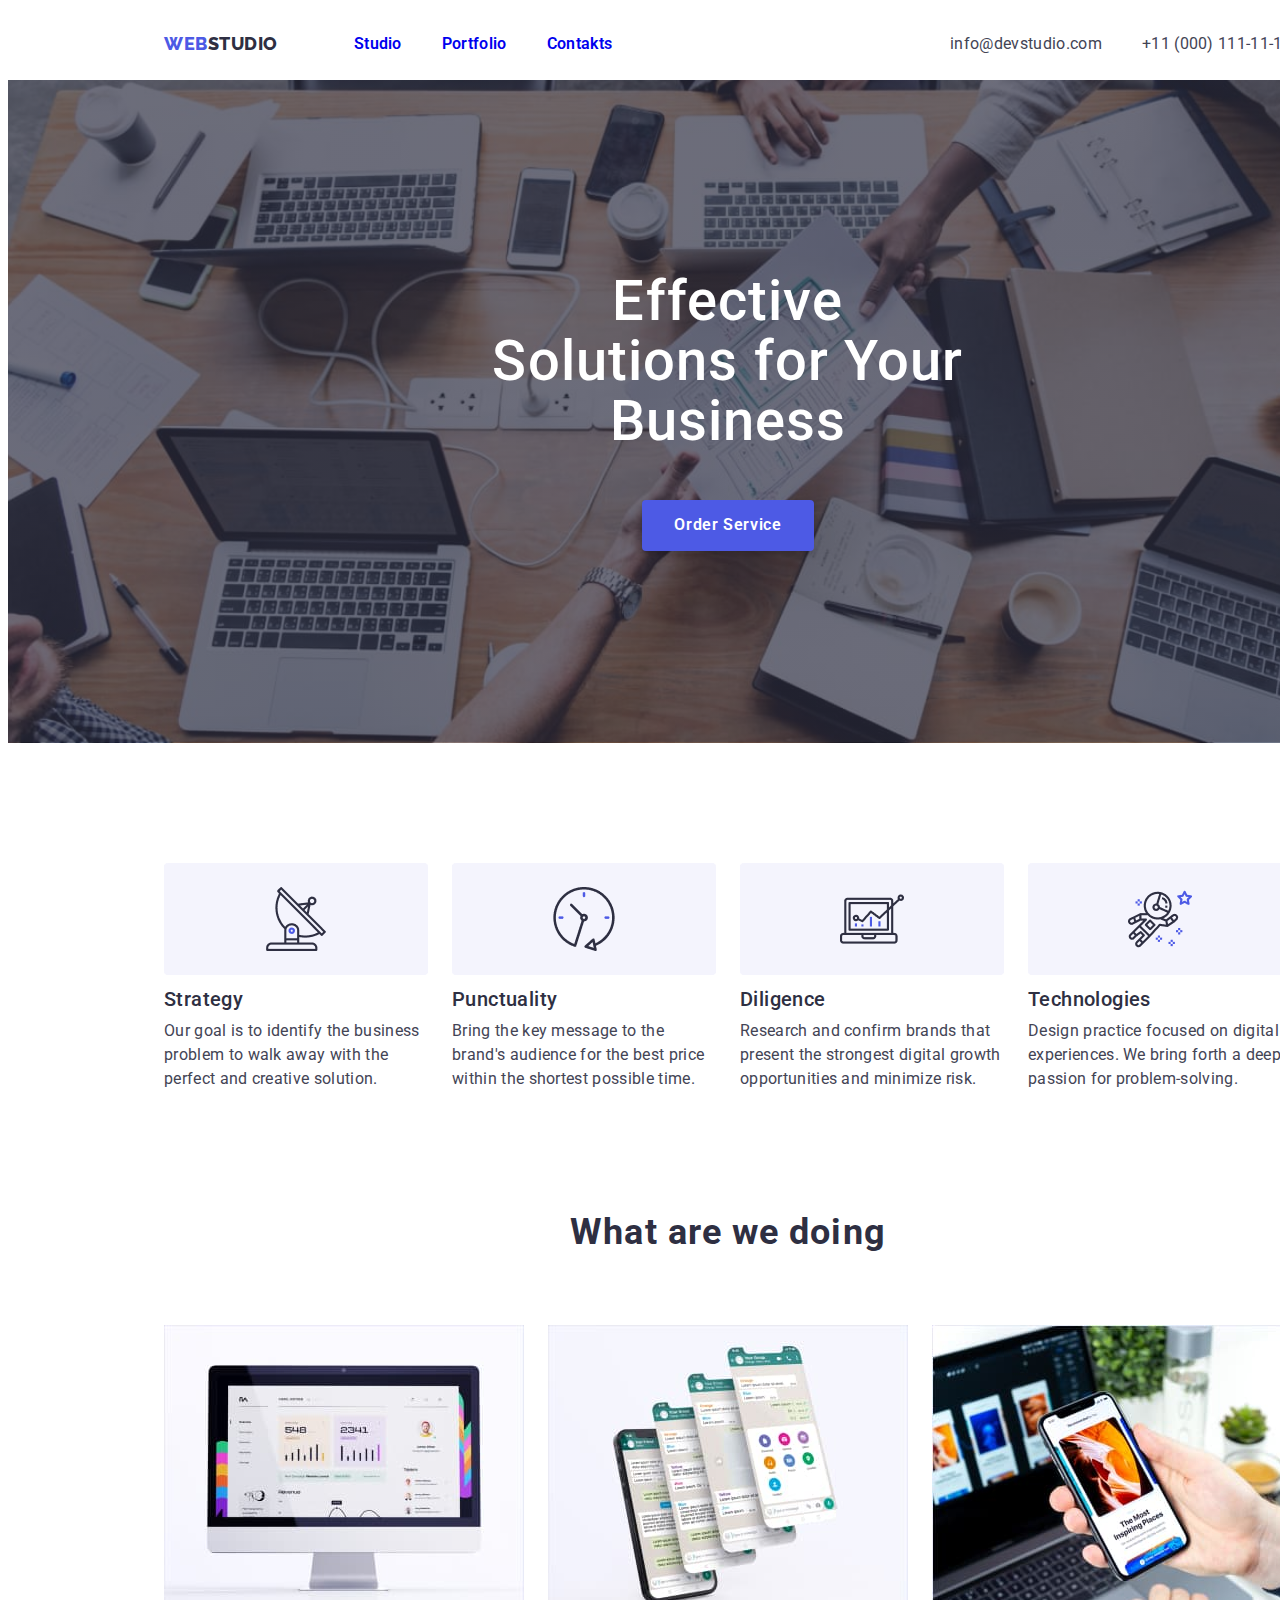
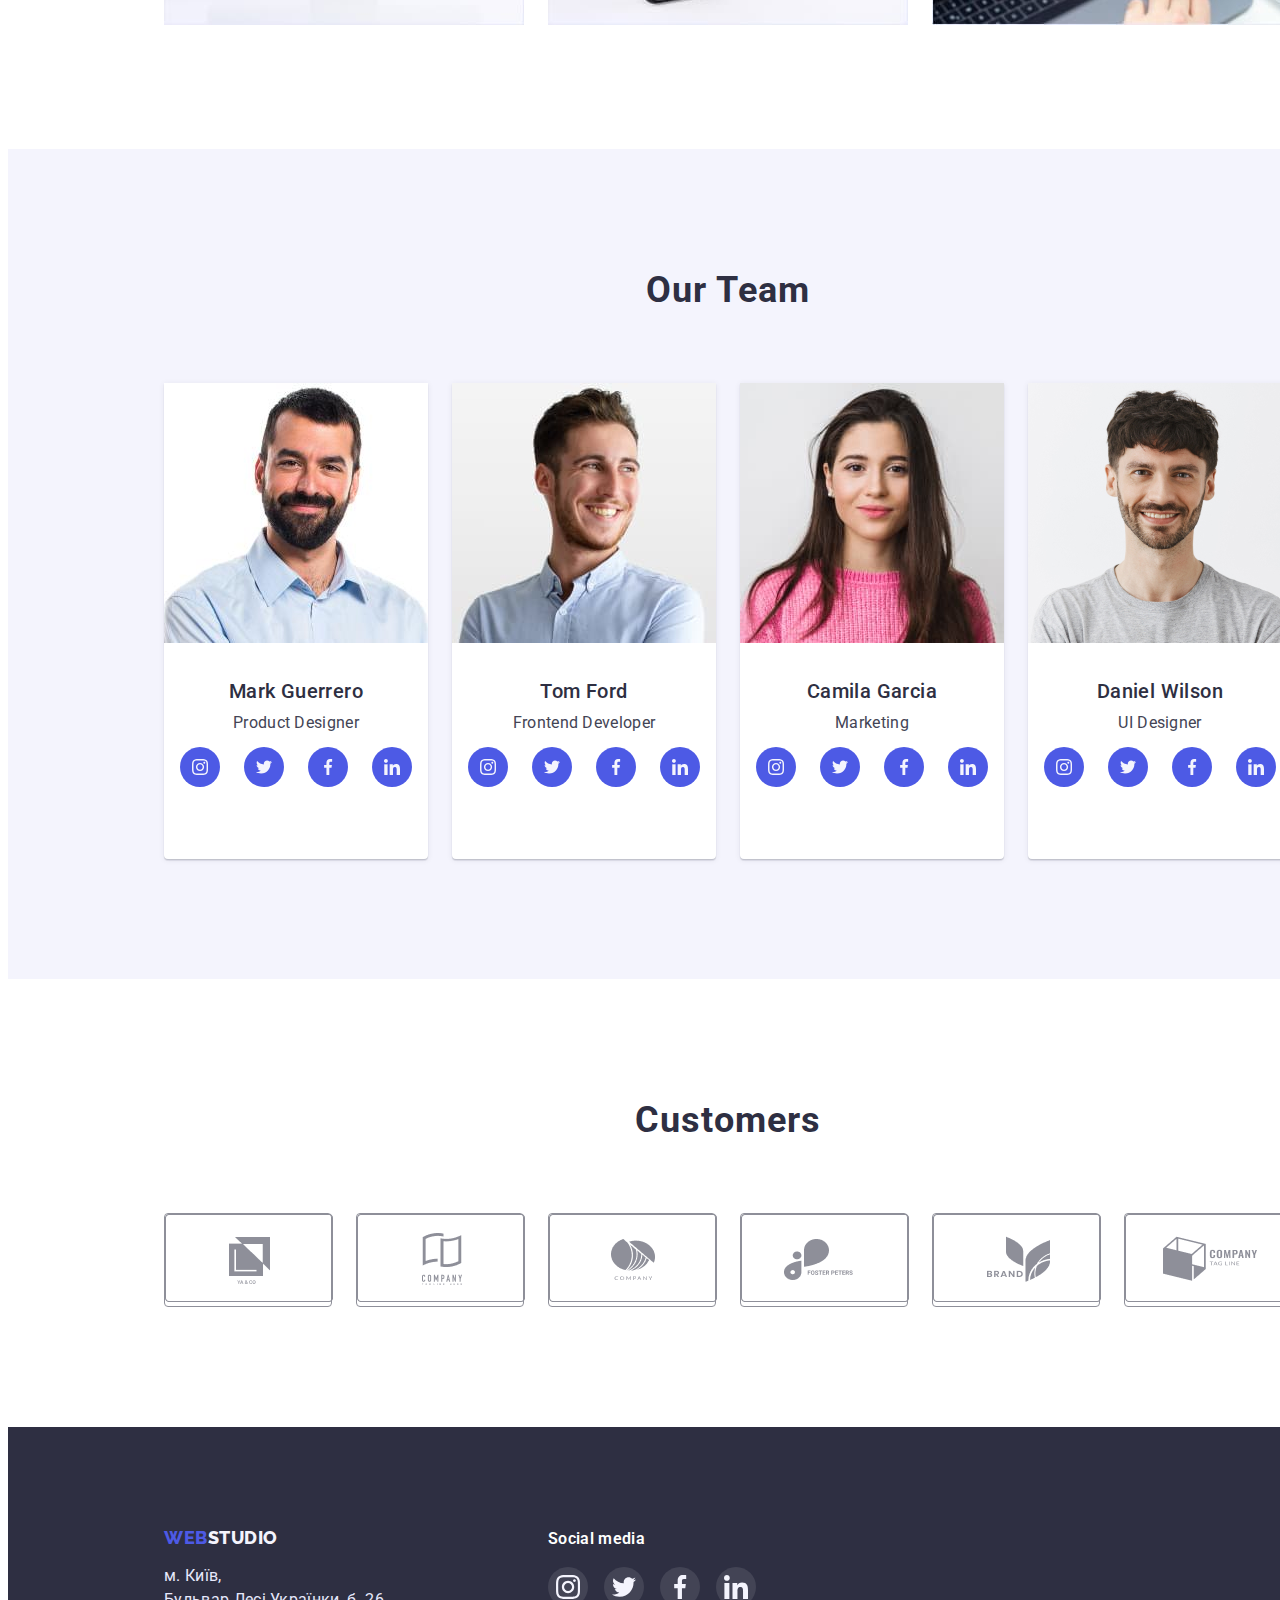
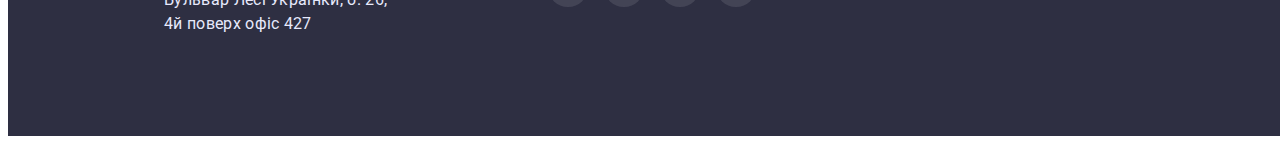
==== index.html @ 756b77e3 "1" ====
<!DOCTYPE html>
<html lang="en">
<head>
    <meta charset="UTF-8">
    <meta http-equiv="X-UA-Compatible" content="IE=edge">
    <meta name="viewport" content="width=device-width, initial-scale=1.0">
    <title>Document</title>
    <link rel="preconnect" href="https://fonts.googleapis.com">
    <link rel="preconnect" href="https://fonts.gstatic.com" crossorigin>
    <link href="https://fonts.googleapis.com/css2?family=Raleway:wght@800&family=Roboto:wght@400;500;700&display=swap" rel="stylesheet">
    <link rel="stylesheet" href="https://cdnjs.cloudflare.com/ajax/libs/modern-normalize/1.1.0/modern-normalize.min.css" integrity="sha512-wpPYUAdjBVSE4KJnH1VR1HeZfpl1ub8YT/NKx4PuQ5NmX2tKuGu6U/JRp5y+Y8XG2tV+wKQpNHVUX03MfMFn9Q==" crossorigin="anonymous" referrerpolicy="no-referrer" />
    <link rel="stylesheet" href="./css/style.css">
    
</head>
<body class="body">
    <!-- шапка -->
    <header class="header">
        <!-- навігація сайту -->
        <div class="container header-flex">
            <nav class="header-nav header-nav-flex">
                <a class="logo" href="./index.html"><span class="accent">WEB</span>STUDIO</a>
                <ul class="nav menunav">
                    <li class=""><a href="./index.html">Studio</a></li>
                    <li class=""><a href="./portfolio.html">Portfolio</a></li>
                    <li class=""><a href="./contakts.html">Contakts</a></li>
                </ul>
            </nav>            
            <!-- контактні дані -->
            <address class="contacts">
                <a href="mailto:info@devstudio.com">info@devstudio.com</a>
                <a href="tel:+11(000)111-11-11">+11 (000) 111-11-11</a>
            </address>
        </div>
    </header>
    <!-- герой -->
    <section class="hero">
        <div class="container">
            <h1 class="hero-title">Effective Solutions for Your Business</h1>
            <a href="" class="hero-button">Order Service</a>
        </div>
    </section>
    <div class="section">
        <section class="advantage container">
            <!--  -->
            <h2>advantage</h2>
            <ul class="main-flex">
                <li class="advantage-list">
                    <img class="advantage-icon" src="./images/Icon1.png" alt="Antenna">
                    <h3 class="advantage-title">Strategy</h3>
                    <p class="text">Our goal is to identify the business problem to walk away with the perfect and creative solution. </p>
                </li>
                <li class="advantage-list">
                    <img class="advantage-icon" src="./images/Icon2.png" alt="Clock">
                    <h3 class="advantage-title">Punctuality</h3>
                    <p class="text">Bring the key message to the brand's audience for the best price within the shortest possible time.</p>
                </li>
                <li class="advantage-list">
                    <img class="advantage-icon" src="./images/Icon3.png" alt="Diagram">
                    <h3 class="advantage-title">Diligence</h3>
                    <p class="text">Research and confirm brands that present the strongest digital growth opportunities and minimize risk.</p>
                </li>
                <li class="advantage-list">
                    <img class="advantage-icon" src="./images/Icon4.png" alt="Astronaut">
                    <h3 class="advantage-title">Technologies</h3>
                    <p class="text">Design practice focused on digital experiences. We bring forth a deep passion for problem-solving.</p>
                </li>
            </ul>
        </section>
    </div>
    <div class="section">
        <section class="doing container">
            <!-- що ми робимо -->
            <h2 class="title">What are we doing</h2>
            <ul class="main-flex">
                <li class="doing-list"><img src="./images/Rectangle-1.jpg" alt="computer applications"></li>
                <li class="doing-list"><img src="./images/Rectangle-2.jpg" alt="phone application"></li>
                <li class="doing-list"><img src="./images/Rectangle-3.jpg" alt="applications for the tablet"></li>
            </ul>
        </section>
    </div>
    <div class="section">
        <section class="team">
            <!-- наша команда -->
            <h2 class="title">Our Team</h2>
            <ul class="container main-flex">
                <li class="team-list">
                    <img class="team-images" src="./images/img1.jpg" alt="Mark Guerrero">
                    <div class="team-card">
                        <h3 class="team-name">Mark Guerrero</h3>
                        <p class="text">Product Designer</p>
                        <ul class="team-nav">
                            <li class="list"><a href=""><img src="./images/instagram-1.svg" alt="instagram"></a></li>
                            <li class="list"><a href=""><img src="./images/twitter-1.svg" alt="twitter"></a></li>
                            <li class="list"><a href=""><img src="./images/facebook-1.svg" alt="facebook"></a></li>
                            <li class="list"><a href=""><img src="./images/linkedin-1.svg" alt="linkedin"></a></li>
                        </ul>
                    </div>
                </li>
                <li class="team-list">
                    <img class="team-images" src="./images/img2.jpg" alt="Tom Ford">
                    <div class="team-card">
                        <h3 class="team-name">Tom Ford</h3>
                        <p class="text">Frontend Developer</p>
                        <ul class="team-nav">
                            <li class="list"><a href=""><img src="./images/instagram-1.svg" alt="instagram"></a></li>
                            <li class="list"><a href=""><img src="./images/twitter-1.svg" alt="twitter"></a></li>
                            <li class="list"><a href=""><img src="./images/facebook-1.svg" alt="facebook"></a></li>
                            <li class="list"><a href=""><img src="./images/linkedin-1.svg" alt="linkedin"></a></li>
                        </ul>
                    </div>
                </li>
                <li class="team-list">
                    <img class="team-images" src="./images/img3.jpg" alt="Camila Garcia">
                    <div class="team-card">
                        <h3 class="team-name">Camila Garcia</h3>
                        <p class="text">Marketing</p>
                        <ul class="team-nav">
                            <li class="list"><a href=""><img src="./images/instagram-1.svg" alt="instagram"></a></li>
                            <li class="list"><a href=""><img src="./images/twitter-1.svg" alt="twitter"></a></li>
                            <li class="list"><a href=""><img src="./images/facebook-1.svg" alt="facebook"></a></li>
                            <li class="list"><a href=""><img src="./images/linkedin-1.svg" alt="linkedin"></a></li>
                        </ul>
                    </div>
                </li>
                <li class="team-list">
                    <img class="team-images" src="./images/img4.jpg" alt="Daniel Wilson">
                    <div class="team-card">
                        <h3 class="team-name">Daniel Wilson</h3>
                        <p class="text">UI Designer</p>
                        <ul class="team-nav">
                            <li class="list"><a href=""><img src="./images/instagram-1.svg" alt="instagram"></a></li>
                            <li class="list"><a href=""><img src="./images/twitter-1.svg" alt="twitter"></a></li>
                            <li class="list"><a href=""><img src="./images/facebook-1.svg" alt="facebook"></a></li>
                            <li class="list"><a href=""><img src="./images/linkedin-1.svg" alt="linkedin"></a></li>
                        </ul>
                    </div>
                </li>
            </ul>
        </section>
    </div>
    <!-- клієнти -->
    <div class="section">
        <section class="clients container">
            <h2 class="title">Customers</h2>
            <ul class="clients-list main-flex">
                <li class="clients-icon"><img src="./images/Client1.png" alt="Client-1"></li>
                <li class="clients-icon"><img src="./images/Client2.png" alt="Client-2"></li>
                <li class="clients-icon"><img src="./images/Client3.png" alt="Client-3"></li>
                <li class="clients-icon"><img src="./images/Client4.png" alt="Client-4"></li>
                <li class="clients-icon"><img src="./images/Client5.png" alt="Client-5"></li>
                <li class="clients-icon"><img src="./images/Client6.png" alt="Client-6"></li>
            </ul>
        </section>
    </div>
    <!-- подвал -->
    <div class="section">
        <footer class="footer">
            <div class="container footer-flex">
                <div class="footer-text">
                    <a class="footer-logo" href="./index.html">
                        <span class="accent">WEB</span>STUDIO
                    </a>
                    <!-- поштова адреса -->
                    <address class="address" lang="uk-ua">м. Київ,<br> Бульвар Лесі Українки, б. 26,<br> 4й поверх офіс 427</address>
                </div>
                
                  <div>
                    <h3 class="social">Social media</h3>
                    <ul class="footer-nav">
                        <li><a href=""><img src="./images/instagram-2.svg" alt="instagram"></a></li>
                        <li><a href=""><img src="./images/twitter-2.svg" alt="twitter"></a></li>
                        <li><a href=""><img src="./images/facebook-2.svg" alt="facebook"></a></li>
                        <li><a href=""><img src="./images/linkedin-2.svg" alt="linkedin"></a></li>
                    </ul>
                  </div>
            </div>
        </footer>
    </div>
    
</body>
</html>
---- css/style.css ----
html {
    box-sizing: border-box;
}
*,
*::after,
*::before {
    box-sizing: inherit;
}
.container {
    width: 1158px;
    padding-left: 15px;
    padding-right: 15px;
    margin-left: auto;
    margin-right: auto;
}
.section {
    background-color: var(--background-header);
    padding-top: 120px;
}
:root {
    --background-header: #ffffff;
    --cloud: #F4F4FD;
    --background-body: #E5E5E5;
    --navy-blue: #2E2F42;
    --slate: #434455;
    --CORNFLOWER: #E7E9FC;
    --iris: #4D5AE5;
    --ocean: #404BBF;
/* h2,h3, NAV - NAVY BLUE */
/* ADRESS,P - SLATE */
/* WEB, button - IRIS */
/* button filters - ocean */
}
body {
    font-family: Roboto, sans-serif;
    background-color: var(--background-header);
    color: var(--slate);
    width: 1440px;
}
a {
    text-decoration: none;
}
.header {
    padding-top: 24px;
    padding-bottom: 24px;
    /* outline: 1px solid red; */
    background-color: var(--background-header);
}
.logo {
    /* outline: 1px solid red; */
    text-decoration: none;
    font-family: 'Raleway';
    font-style: normal;
    font-weight: 800;
    font-size: 18px;
    line-height: 1.33;
    align-items: center;
    letter-spacing: 0.03em;
    color: var(--navy-blue);
}
.accent {
    color: var(--iris);
}
.nav {
    padding: 0px;
    /* outline: 1px solid red; */
    list-style: none;
    color: var(--navy-blue);
    font-family: 'Roboto';
    font-style: normal;
    font-weight: 600;
    font-size: 16px;
    line-height: 1.5;
    letter-spacing: 0.02em;
}
.contacts {
    display: flex;
    gap: 40px;
}
.contacts >a {
    /* outline: 1px solid red; */
    color: var(--slate);    
    font-family: 'Roboto';
    font-style: normal;
    font-weight: 400;
    font-size: 16px;
    line-height: 1.5;
    letter-spacing: 0.02em;
}
.hero {
    /* display: inline-block; */
    max-width: 1440px;
    text-align: center;
    padding-top: 192px; 
    padding-bottom: 192px;
    background-color: var(--navy-blue);
    /* outline: 1px solid red; */
    background-image: linear-gradient(rgba(46, 47, 66, 0.7),rgba(46, 47, 66, 0.7)),
     url(../images/people-office1.jpg);
     background-position: center;
     background-size: cover;
     background-repeat: no-repeat;
}
.hero-content {    
    padding: 192px 474px;
}
.hero-title {
    width: 492px;
    /* outline: 1px solid red; */
    font-family: 'Roboto';
    font-style: normal;
    font-weight: 500;
    font-size: 56px;
    line-height: 1.07;
    letter-spacing: 0.02em;
    color: var(--background-header);
    margin: 0px auto;
}
.hero-button {
    /* outline: 1px solid red; */
    margin-top: 48px;
    margin-left: auto;
    margin-right: auto;
    display: inline-block;
    padding: 16px 32px;
    box-shadow: 0px 4px 4px rgba(0, 0, 0, 0.15);
    border-radius: 4px;
    background: var(--iris);
    font-family: 'Roboto';
    font-weight: 600;
    font-size: 16px;
    line-height: 1.18;
    letter-spacing: 0.04em;
    font-style: normal;
    color: var(--background-header);
}
.advantage {
    /* outline: 1px solid red; */
    margin-bottom: 0px;
}
.advantage h2 {
    display: none;
}
.advantage h2, ul {
    margin: 0px;
    padding: 0px;
}
.advantage-list {
    /* outline: 1px solid red; */
    list-style: none;
    width: 264px;
}
.advantage-list >ul {
    margin: 0px;
}
.advantage-icon {
    /* outline: 1px solid red; */
    width: 264px;
    background: var(--cloud);
    border-radius: 4px;
}
.team-name,
.advantage-title {
    /* outline: 1px solid red; */
    font-family: 'Roboto';
    font-style: normal;
    font-weight: 500;
    font-size: 20px;
    line-height: 1.2;
    letter-spacing: 0.02em;
    color: var(--navy-blue);    
}
.advantage-title {
    margin-top: 8px;
    margin-bottom: 0px;
}
.team-name {
    text-align: center;
    margin: 0px;
}
.text {
    /* outline: 1px solid red; */
    font-family: 'Roboto';
    font-style: normal;
    font-weight: 400;
    font-size: 16px;
    line-height: 1.5;
    letter-spacing: 0.02em;
    color: var(--slate);
    margin-top: 8px;
    margin-bottom: 0px;
}
.doing {
    /* outline: 1px solid red; */
    /* background-color: var(--background-body); */
}
.doing >ul {
    margin: 0px;
    padding: 0px;
    margin-top: 72px;
}
.doing-list {
    /* outline: 1px solid red; */
    list-style: none;
    width: 360px;
} 
.team {
    /* display: inline-block; */
    /* outline: 1px solid red; */
    padding-top: 120px;
    padding-bottom: 120px;
    background-color: var(--cloud);
}
.team >ul {
    /* outline: 1px solid red; */
    list-style: none;
    margin-top: 72px;
}
.team-list {
    align-items: center;
    padding: 0px 0px 32px;
    background: var(--background-header);
    box-shadow: 0px 1px 6px rgba(46, 47, 66, 0.08), 0px 1px 1px rgba(46, 47, 66, 0.16), 0px 2px 1px rgba(46, 47, 66, 0.08);
    border-radius: 0px 0px 4px 4px;
    /* outline: 1px solid red; */
    list-style: none;
}
.team-images {
    /* outline: 1px solid red; */

}
.team-card {
    /* outline: 1px solid red; */
    padding: 0px;
    width: 232px;
    margin: 32px 16px;
}
.team-card >.text {    
    text-align: center;    
}
.team-nav {
    /* outline: 1px solid red; */
    display: flex;
    justify-content: space-between;
    align-items: center;
    padding: 4px 0px;
    margin-top: 8px;
    list-style: none;
}
.clients {
    /* outline: 1px solid red; */
    /* background-color: var(--background-body); */
}
.title {
    /* outline: 1px solid red; */
    font-family: 'Roboto';
    font-style: normal;
    font-weight: 700;
    font-size: 36px;
    line-height: 1.17;
    text-align: center;
    letter-spacing: 0.03em;
    color: var(--navy-blue);
    margin: 0px;
}
.clients-list {
    /* outline: 1px solid red; */
    list-style: none;
    padding: 0px;
    margin-top: 72px;
    margin-bottom: 0px;
}
.clients-icon {
    width: 168px;
    /* outline: 1px solid red; */
    border: 1px solid #8E8F99;
    border-radius: 4px;
  }
.footer {
    /* display: inline-block; */
    /* outline: 1px solid red; */
    background-color: var(--navy-blue);
    padding-top: 100px;
    padding-bottom: 100px;
}
.footer-text {
    /* outline: 1px solid red; */
    width: 264px;
}
.footer-logo {
    /* outline: 1px solid red; */
    font-family: 'Raleway';
    font-style: normal;
    font-weight: 800;
    font-size: 18px;
    line-height: 1.17;
    align-items: center;
    letter-spacing: 0.03em;
    color: var(--cloud);
}
.address {
    /* outline: 1px solid red; */
    font-family: 'Roboto';
    font-style: normal;
    font-weight: 400;
    font-size: 16px;
    line-height: 1.5;
    letter-spacing: 0.02em;
    color: var(--CORNFLOWER);
    margin-top: 16px;
}
.social {
    /* outline: 1px solid red; */
    font-family: 'Roboto';
    font-style: normal;
    font-weight: 600;
    font-size: 16px;
    line-height: 1.5;
    letter-spacing: 0.02em;
    color: var(--background-header);
    margin: 0px;
}
.footer-nav {
    /* outline: 1px solid red; */
    display: flex;
    gap: 16px;
    list-style: none;
    padding: 0px;
    margin-top: 16px;
    margin-bottom: 0px;
}
.footer-flex {
    display: flex;
    gap: 120px;
}
.filters {
    /* outline: 1px solid red; */
    margin-top: 96px;
    width: 586px;
    padding: 0;
}
.filters-title {
    display: none;
    margin: 0px;
    align-items: center;
}
.filters-list {
    /* outline: 1px solid red; */
    list-style: none;
}
.filters-marketing,
.filters-design,
.filters-app,
.filters-website {
    /* outline: 1px solid red; */
    color: var(--iris);
    background-color: var(--cloud);
    border-radius: 4px;
    font-family: 'Roboto';
    font-weight: 600;
    font-size: 16px;
    line-height: 1.5;
    align-items: center;
    text-align: center;
    letter-spacing: 0.04em;
    font-style: normal;
    padding: 12px 24px;
    border: 1px solid var(--CORNFLOWER);
    box-shadow: 0px 4px 4px rgba(0, 0, 0, 0.25);
}
.filters-all {
    /* outline: 1px solid red; */
    background: var(--ocean);
    box-shadow: 0px 3px 1px rgba(0, 0, 0, 0.1), 0px 2px 1px rgba(0, 0, 0, 0.08), 0px 2px 2px rgba(0, 0, 0, 0.12);
    border-radius: 4px;
    font-family: 'Roboto';
    font-style: normal;
    font-weight: 600;
    font-size: 16px;
    line-height: 1.5;
    align-items: center;
    text-align: center;
    letter-spacing: 0.04em;
    color: var(--background-header);
    padding: 12px 24px;
}
.projects {
    /* outline: 1px solid red; */
    margin-top: 72px;
}
.projects >h2 {
    display: none;
    margin: 0px;
}
.projects-list {
    list-style: none;
}
.projects-section {
    /* outline: 1px solid red; */
    margin-left: auto;
    margin-right: auto;
    margin-top: 48px;
}
.projects-card {
    /* outline: 1px solid red; */
    box-sizing: border-box;
    width: 360px;
    background: var(--background-header);    
    border: 0.5px solid var(--cloud);
    box-shadow: 0px 1px 6px rgba(46, 47, 66, 0.08);
    list-style: none;
}
.projects-cardcontent {
    /* outline: 1px solid red; */
    padding: 0px 16px;
    margin-top: 32px;
    margin-bottom: 32px;
}
.projects-title {
    /* outline: 1px solid red; */
    font-family: 'Roboto';
    font-style: normal;
    font-weight: 500;
    font-size: 20px;
    line-height: 1.2;
    letter-spacing: 0.02em;
    color: var(--navy-blue);
    margin: 0px;
}
.projects-text {
    /* outline: 1px solid red; */
    font-family: 'Roboto';
    font-style: normal;
    font-weight: 400;
    font-size: 16px;
    line-height: 1.5;   
    letter-spacing: 0.02em;
    color: var(--slate);
    margin-top: 8px;
    margin-bottom: 0px;
}
.card-set {
    display: flex;
    justify-content: space-between;
    flex-basis: calc((100%-96)/5);
    flex-direction: row;
    /* align-items: flex-start; */
    padding: 0px;
}
.menunav {
    display: flex;
    gap: 40px;
}
.header-flex {
    display: flex;
    justify-content: space-between;
    
}
.header-nav-flex {
    display: flex;
    gap: 76px;

}
.main-flex {
    display: flex;
    gap: 24px;
}
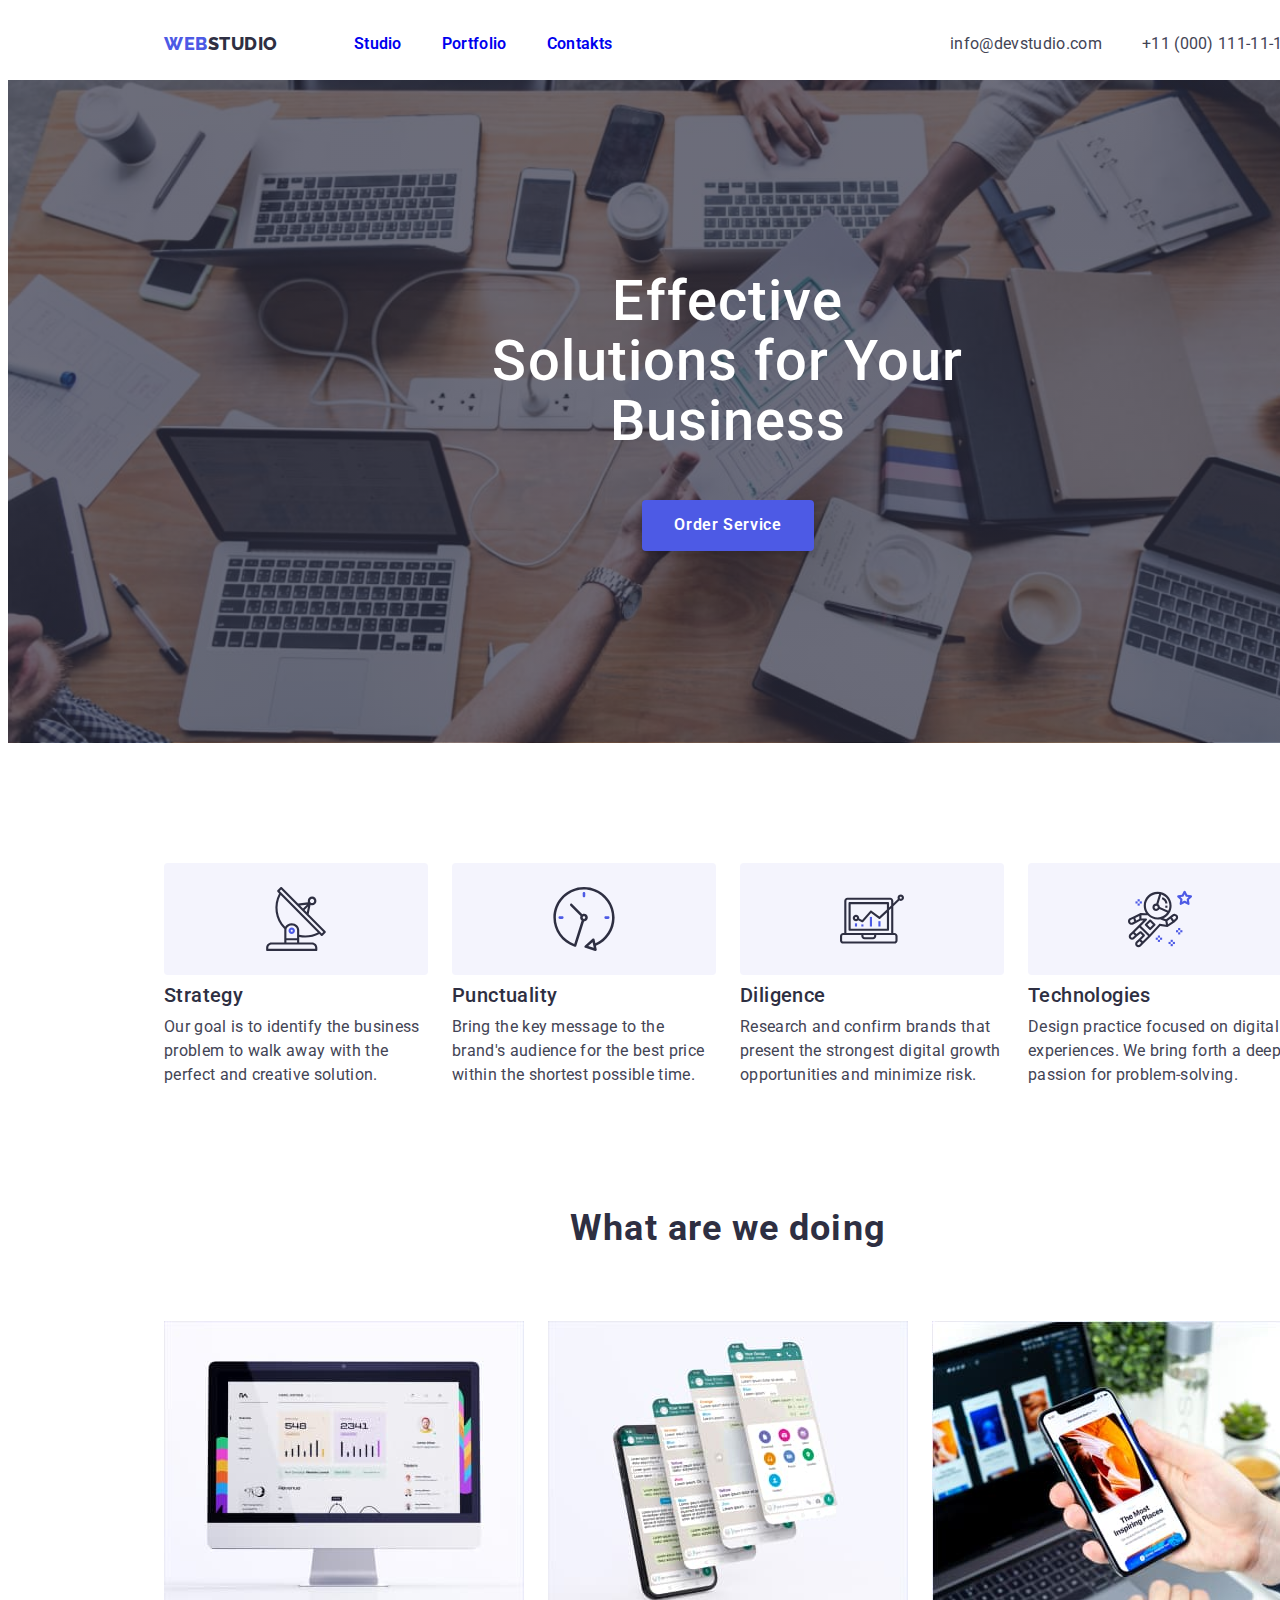
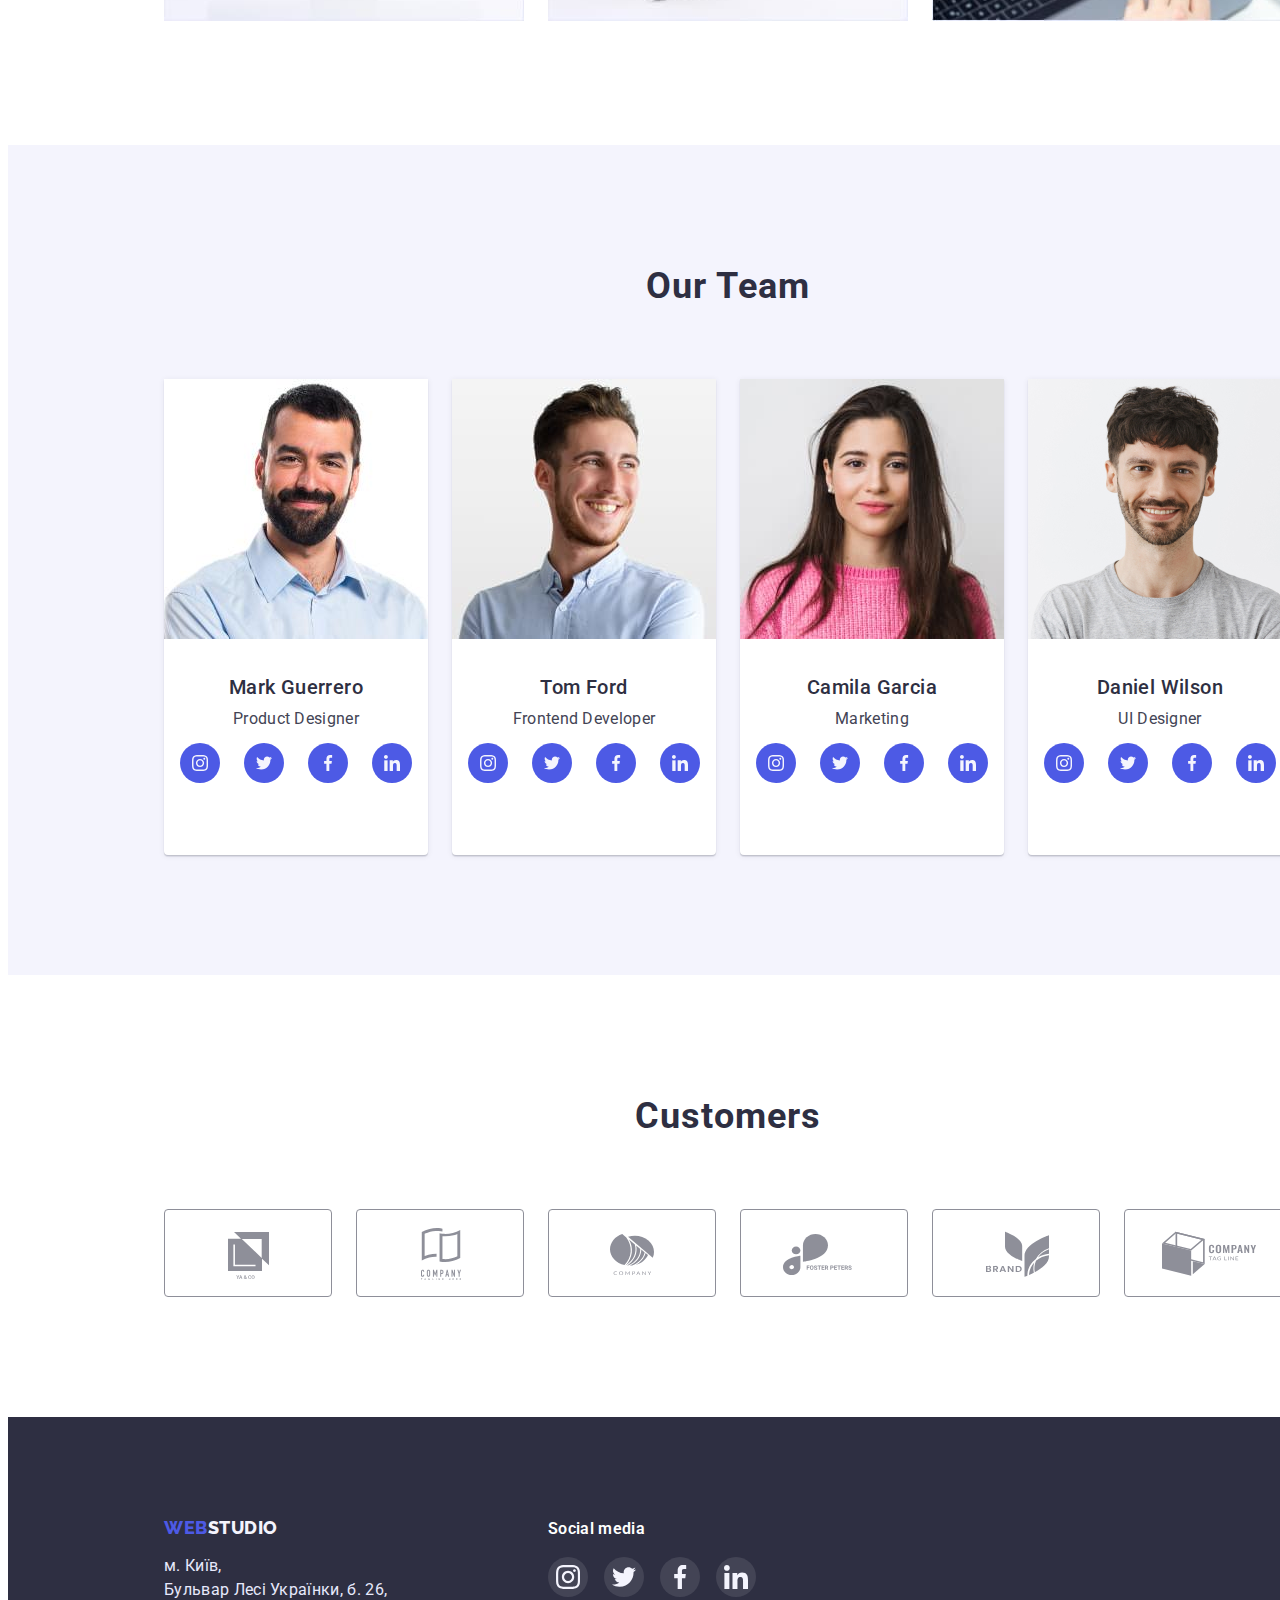
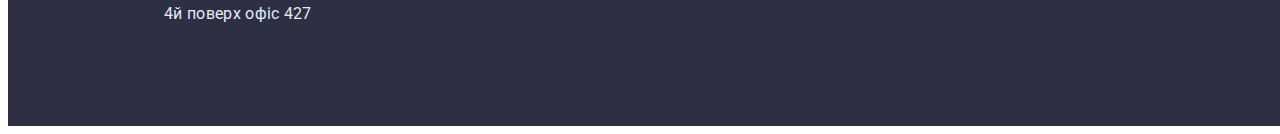
==== commit 1bc73734: "07.05.3023" ====
--- a/index.html
+++ b/index.html
@@ -44,23 +44,20 @@
             <!--  -->
             <h2>advantage</h2>
             <ul class="main-flex">
-                <li class="advantage-list">
-                    <img class="advantage-icon" src="./images/Icon1.png" alt="Antenna">
+                <li class="advantage-list antenna">
                     <h3 class="advantage-title">Strategy</h3>
                     <p class="text">Our goal is to identify the business problem to walk away with the perfect and creative solution. </p>
                 </li>
-                <li class="advantage-list">
-                    <img class="advantage-icon" src="./images/Icon2.png" alt="Clock">
+                <li class="advantage-list clock">
                     <h3 class="advantage-title">Punctuality</h3>
                     <p class="text">Bring the key message to the brand's audience for the best price within the shortest possible time.</p>
                 </li>
-                <li class="advantage-list">
-                    <img class="advantage-icon" src="./images/Icon3.png" alt="Diagram">
+                <li class="advantage-list diagram">
                     <h3 class="advantage-title">Diligence</h3>
                     <p class="text">Research and confirm brands that present the strongest digital growth opportunities and minimize risk.</p>
                 </li>
-                <li class="advantage-list">
-                    <img class="advantage-icon" src="./images/Icon4.png" alt="Astronaut">
+                <li class="advantage-list astronaut">
+        
                     <h3 class="advantage-title">Technologies</h3>
                     <p class="text">Design practice focused on digital experiences. We bring forth a deep passion for problem-solving.</p>
                 </li>
@@ -143,12 +140,12 @@
         <section class="clients container">
             <h2 class="title">Customers</h2>
             <ul class="clients-list main-flex">
-                <li class="clients-icon"><img src="./images/Client1.png" alt="Client-1"></li>
-                <li class="clients-icon"><img src="./images/Client2.png" alt="Client-2"></li>
-                <li class="clients-icon"><img src="./images/Client3.png" alt="Client-3"></li>
-                <li class="clients-icon"><img src="./images/Client4.png" alt="Client-4"></li>
-                <li class="clients-icon"><img src="./images/Client5.png" alt="Client-5"></li>
-                <li class="clients-icon"><img src="./images/Client6.png" alt="Client-6"></li>
+                <li class="clients-icon"></li>
+                <li class="clients-icon"></li>
+                <li class="clients-icon"></li>
+                <li class="clients-icon"></li>
+                <li class="clients-icon"></li>
+                <li class="clients-icon"></li>
             </ul>
         </section>
     </div>
--- a/css/style.css
+++ b/css/style.css
@@ -153,11 +153,26 @@
 .advantage-list >ul {
     margin: 0px;
 }
-.advantage-icon {
-    /* outline: 1px solid red; */
-    width: 264px;
-    background: var(--cloud);
+.advantage-list::before {
+    content: "";
+    display: block;
+    height: 112px;
     border-radius: 4px;
+    background-color: var(--cloud);
+    background-repeat: no-repeat;
+    background-position: center;
+}
+.antenna::before {
+    background-image: url(../images/antenna1.svg);
+}
+.clock::before {
+    background-image: url(../images/clock1.svg);
+}
+.diagram::before {
+    background-image: url(../images/diagram1.svg);
+}
+.astronaut::before {
+    background-image: url(../images/astronaut1.svg);
 }
 .team-name,
 .advantage-title {
@@ -272,9 +287,30 @@
 }
 .clients-icon {
     width: 168px;
+    height: 88px;
     /* outline: 1px solid red; */
     border: 1px solid #8E8F99;
     border-radius: 4px;
+    background-repeat: no-repeat;
+    background-position: center;
+  }
+  .clients-icon:nth-child(1) {
+    background-image: url(../images/Logo1.svg);
+  }
+  .clients-icon:nth-child(2) {
+    background-image: url(../images/Logo2.svg);
+  }
+  .clients-icon:nth-child(3) {
+    background-image: url(../images/Logo3.svg);
+  }
+  .clients-icon:nth-child(4) {
+    background-image: url(../images/Logo4.svg);
+  }
+  .clients-icon:nth-child(5) {
+    background-image: url(../images/Logo5.svg);
+  }
+  .clients-icon:nth-child(6) {
+    background-image: url(../images/Logo6.svg);
   }
 .footer {
     /* display: inline-block; */
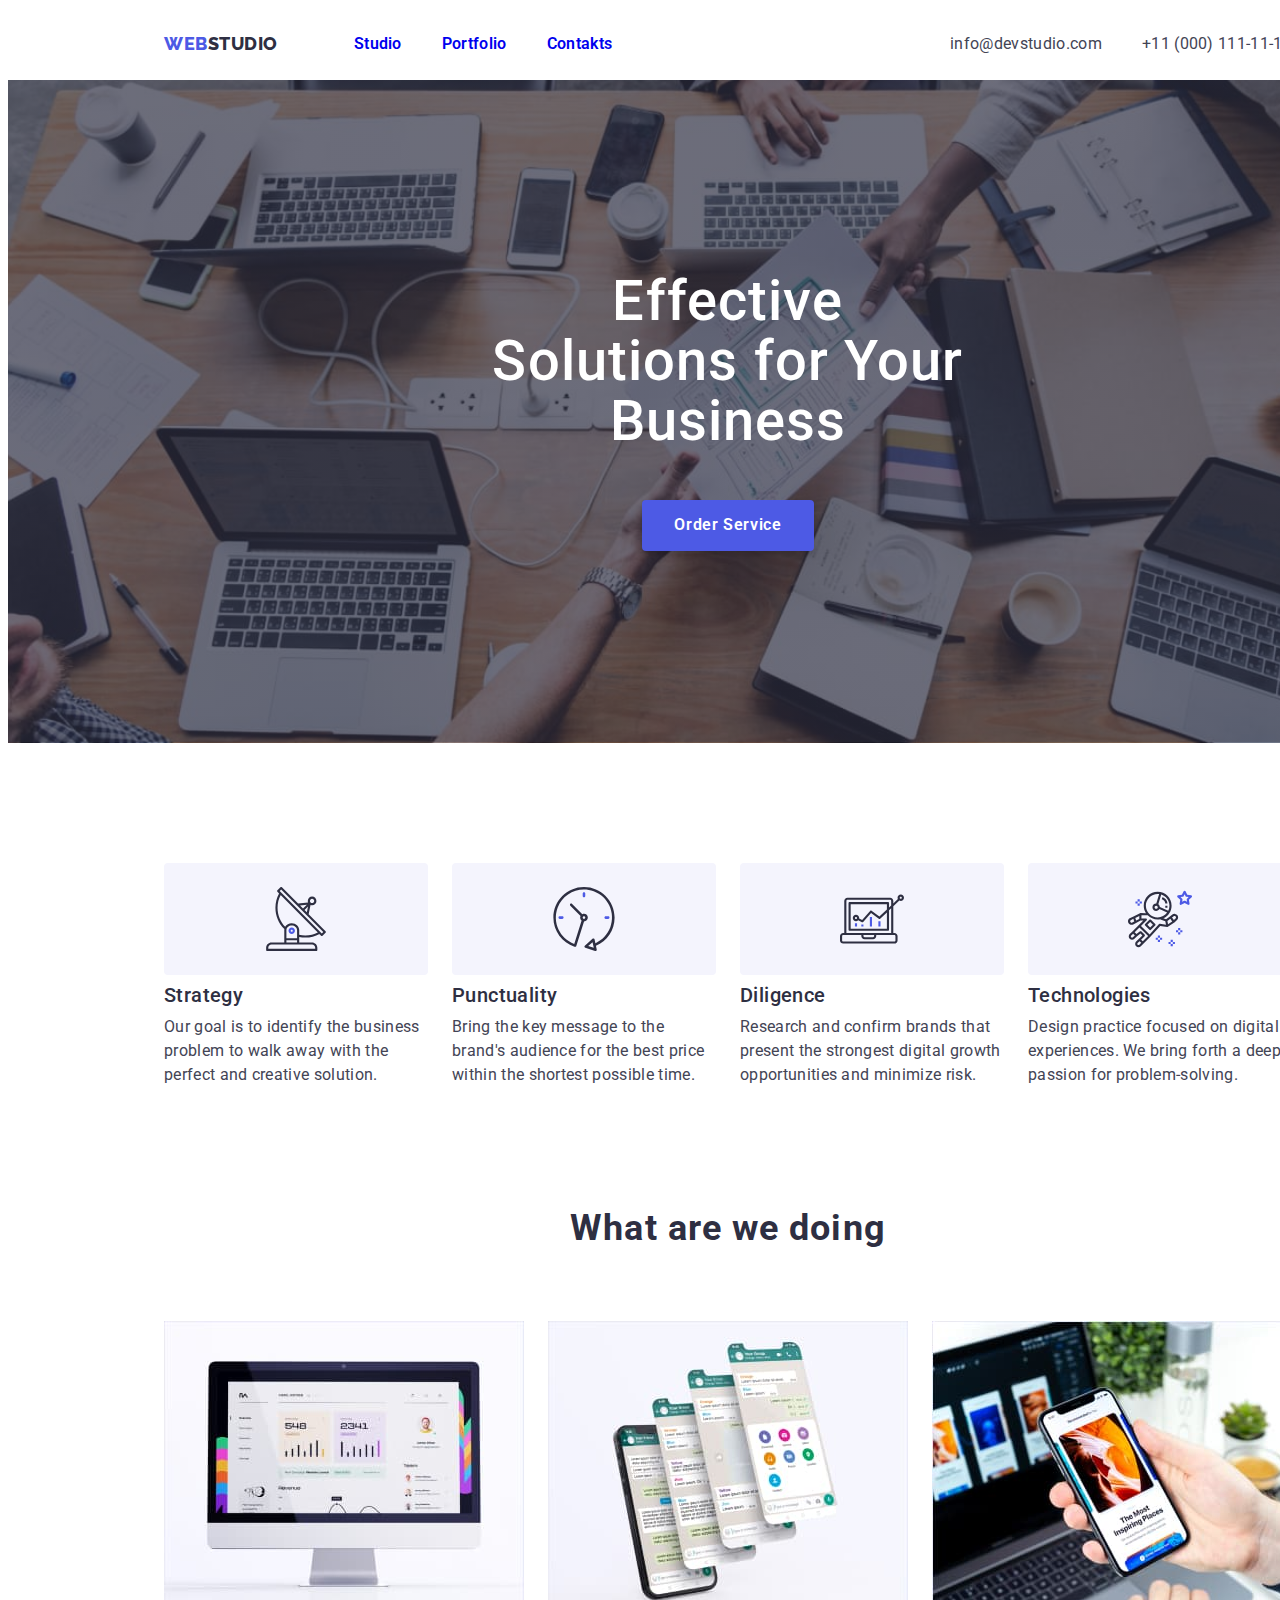
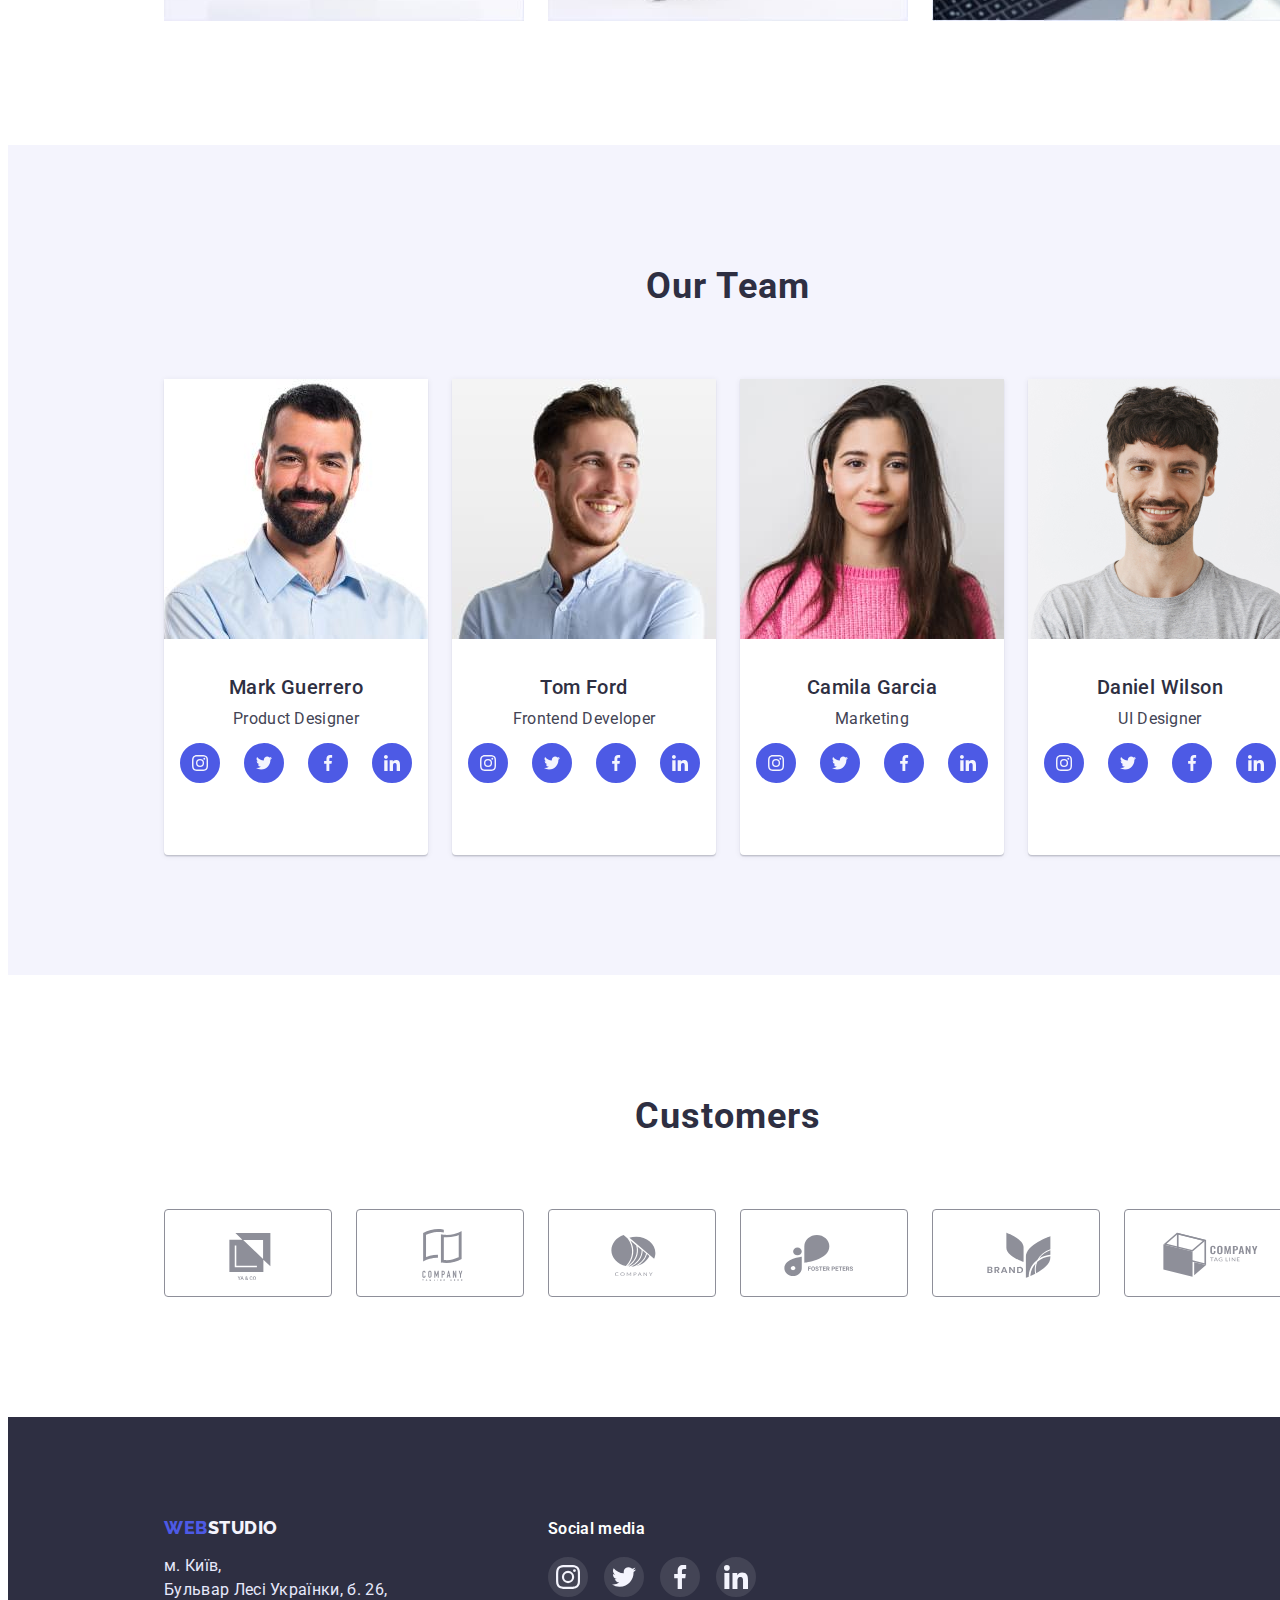
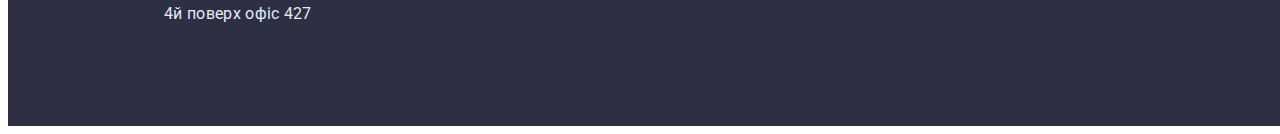
==== commit 5f602196: "1" ====
--- a/index.html
+++ b/index.html
@@ -44,19 +44,31 @@
             <!--  -->
             <h2>advantage</h2>
             <ul class="main-flex">
-                <li class="advantage-list antenna">
+                <li>
+                    <svg class="advantage-list">
+                        <use href="./images/symbol-defs.svg#icon-antenna1"
+                    </svg>
                     <h3 class="advantage-title">Strategy</h3>
                     <p class="text">Our goal is to identify the business problem to walk away with the perfect and creative solution. </p>
                 </li>
-                <li class="advantage-list clock">
+                <li>
+                    <svg class="advantage-list">
+                        <use href="./images/symbol-defs.svg#icon-clock1"
+                    </svg>
                     <h3 class="advantage-title">Punctuality</h3>
                     <p class="text">Bring the key message to the brand's audience for the best price within the shortest possible time.</p>
                 </li>
-                <li class="advantage-list diagram">
+                <li>
+                    <svg class="advantage-list">
+                        <use href="./images/symbol-defs.svg#icon-diagram1"
+                    </svg>
                     <h3 class="advantage-title">Diligence</h3>
                     <p class="text">Research and confirm brands that present the strongest digital growth opportunities and minimize risk.</p>
                 </li>
-                <li class="advantage-list astronaut">
+                <li>
+                    <svg class="advantage-list">
+                        <use href="./images/symbol-defs.svg#icon-astronaut1"
+                    </svg>
         
                     <h3 class="advantage-title">Technologies</h3>
                     <p class="text">Design practice focused on digital experiences. We bring forth a deep passion for problem-solving.</p>
@@ -140,12 +152,36 @@
         <section class="clients container">
             <h2 class="title">Customers</h2>
             <ul class="clients-list main-flex">
-                <li class="clients-icon"></li>
-                <li class="clients-icon"></li>
-                <li class="clients-icon"></li>
-                <li class="clients-icon"></li>
-                <li class="clients-icon"></li>
-                <li class="clients-icon"></li>
+                <li class="clients-card">
+                    <svg class="clients-icon">
+                        <use href="./images/symbol-defs.svg#icon-Logo1"></use>
+                    </svg>
+                </li>
+                <li class="clients-card">
+                    <svg class="clients-icon">
+                        <use href="./images/symbol-defs.svg#icon-Logo2"></use>
+                    </svg>
+                </li>
+                <li class="clients-card">
+                    <svg class="clients-icon">
+                        <use href="./images/symbol-defs.svg#icon-Logo3"></use>
+                    </svg>
+                </li>
+                <li class="clients-card">
+                    <svg class="clients-icon">
+                        <use href="./images/symbol-defs.svg#icon-Logo4"></use>
+                    </svg>
+                </li>
+                <li class="clients-card">
+                    <svg class="clients-icon">
+                        <use href="./images/symbol-defs.svg#icon-Logo5"></use>
+                    </svg>
+                </li>
+                <li class="clients-card">
+                    <svg class="clients-icon">
+                        <use href="./images/symbol-defs.svg#icon-Logo6"></use>
+                    </svg>
+                </li>
             </ul>
         </section>
     </div>
--- a/css/style.css
+++ b/css/style.css
@@ -138,41 +138,28 @@
     /* outline: 1px solid red; */
     margin-bottom: 0px;
 }
+.main-flex {
+    display: flex;
+    gap: 24px;
+}
 .advantage h2 {
     display: none;
 }
 .advantage h2, ul {
     margin: 0px;
     padding: 0px;
+    list-style: none;
 }
 .advantage-list {
-    /* outline: 1px solid red; */
-    list-style: none;
+    display: block;
     width: 264px;
-}
-.advantage-list >ul {
-    margin: 0px;
-}
-.advantage-list::before {
-    content: "";
-    display: block;
     height: 112px;
+    padding-left: 100px;
+    padding-right: 100px;
     border-radius: 4px;
     background-color: var(--cloud);
     background-repeat: no-repeat;
     background-position: center;
-}
-.antenna::before {
-    background-image: url(../images/antenna1.svg);
-}
-.clock::before {
-    background-image: url(../images/clock1.svg);
-}
-.diagram::before {
-    background-image: url(../images/diagram1.svg);
-}
-.astronaut::before {
-    background-image: url(../images/astronaut1.svg);
 }
 .team-name,
 .advantage-title {
@@ -285,7 +272,7 @@
     margin-top: 72px;
     margin-bottom: 0px;
 }
-.clients-icon {
+.clients-card {
     width: 168px;
     height: 88px;
     /* outline: 1px solid red; */
@@ -293,25 +280,12 @@
     border-radius: 4px;
     background-repeat: no-repeat;
     background-position: center;
-  }
-  .clients-icon:nth-child(1) {
-    background-image: url(../images/Logo1.svg);
-  }
-  .clients-icon:nth-child(2) {
-    background-image: url(../images/Logo2.svg);
-  }
-  .clients-icon:nth-child(3) {
-    background-image: url(../images/Logo3.svg);
-  }
-  .clients-icon:nth-child(4) {
-    background-image: url(../images/Logo4.svg);
-  }
-  .clients-icon:nth-child(5) {
-    background-image: url(../images/Logo5.svg);
-  }
-  .clients-icon:nth-child(6) {
-    background-image: url(../images/Logo6.svg);
-  }
+    padding: 16px 32px;
+  } 
+  .clients-icon {
+    width: 104px;
+    height: 56px;
+  } 
 .footer {
     /* display: inline-block; */
     /* outline: 1px solid red; */
@@ -497,7 +471,3 @@
     gap: 76px;
 
 }
-.main-flex {
-    display: flex;
-    gap: 24px;
-}
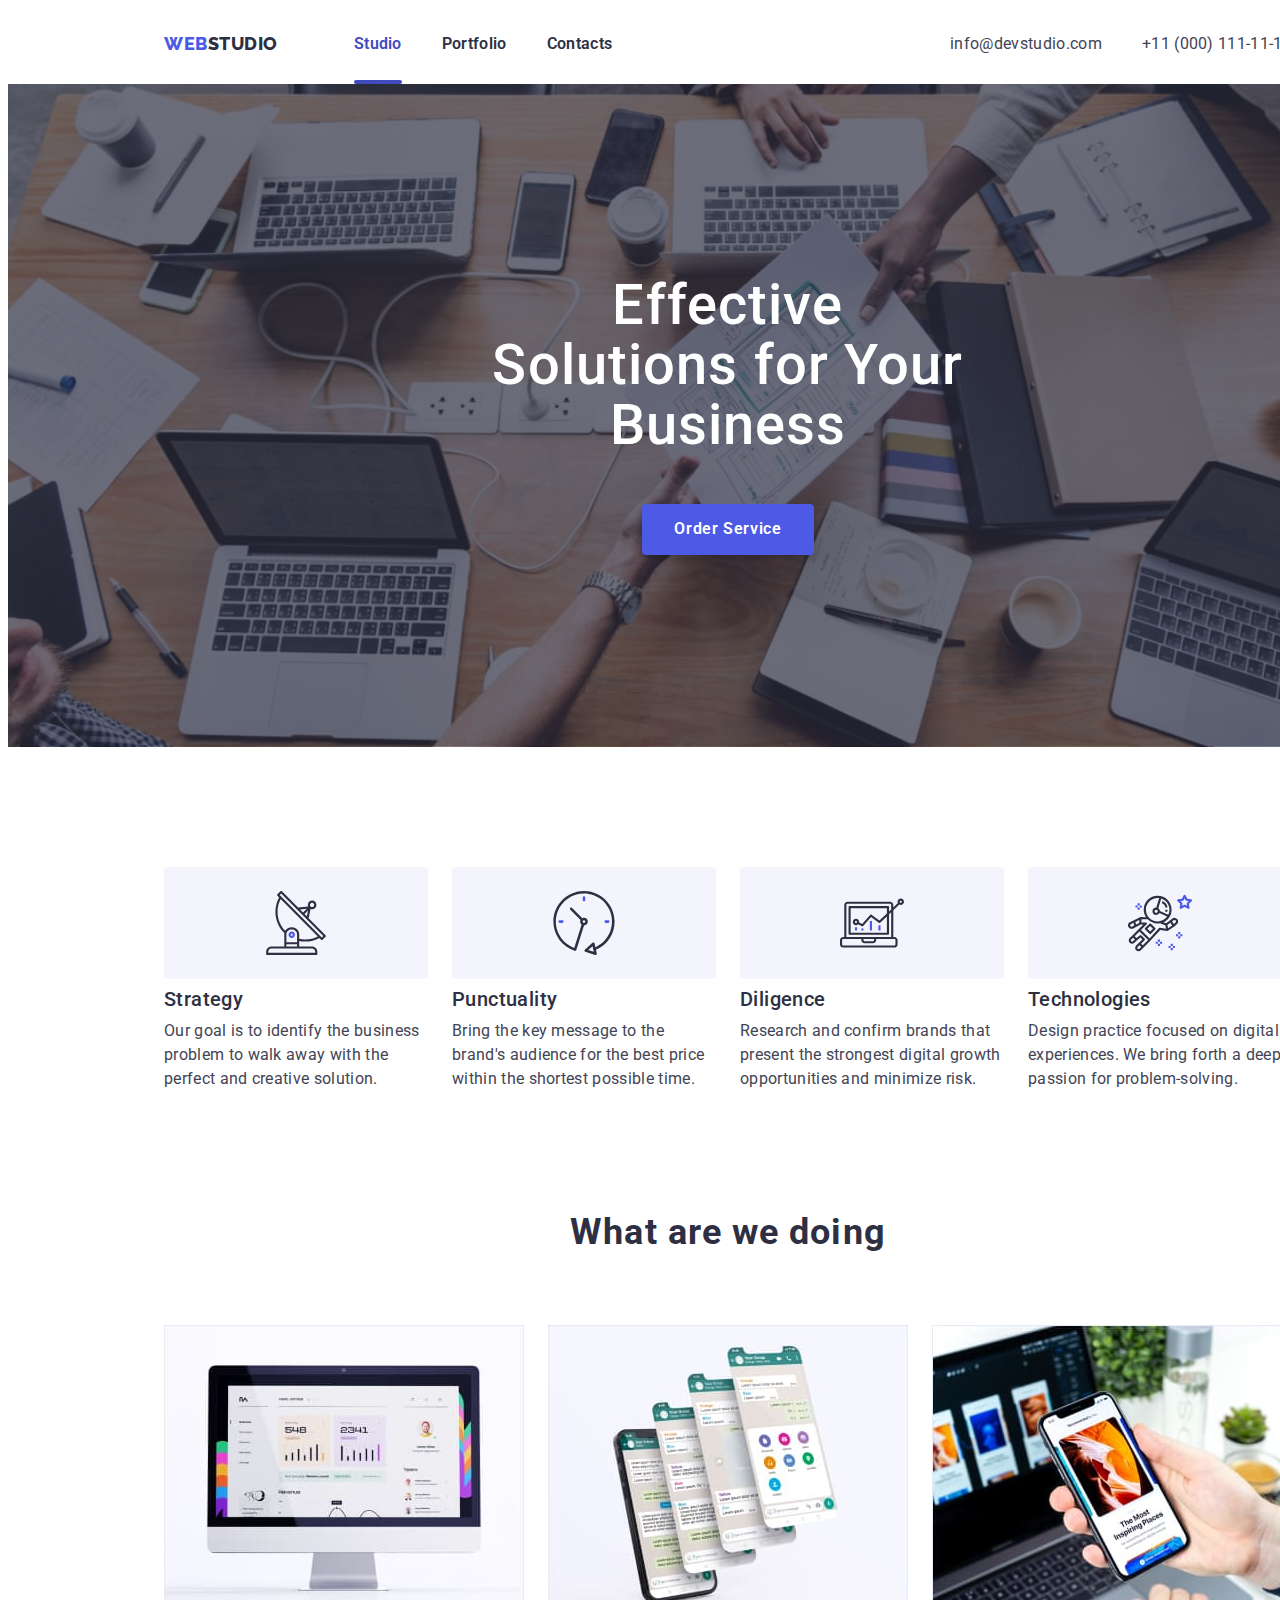
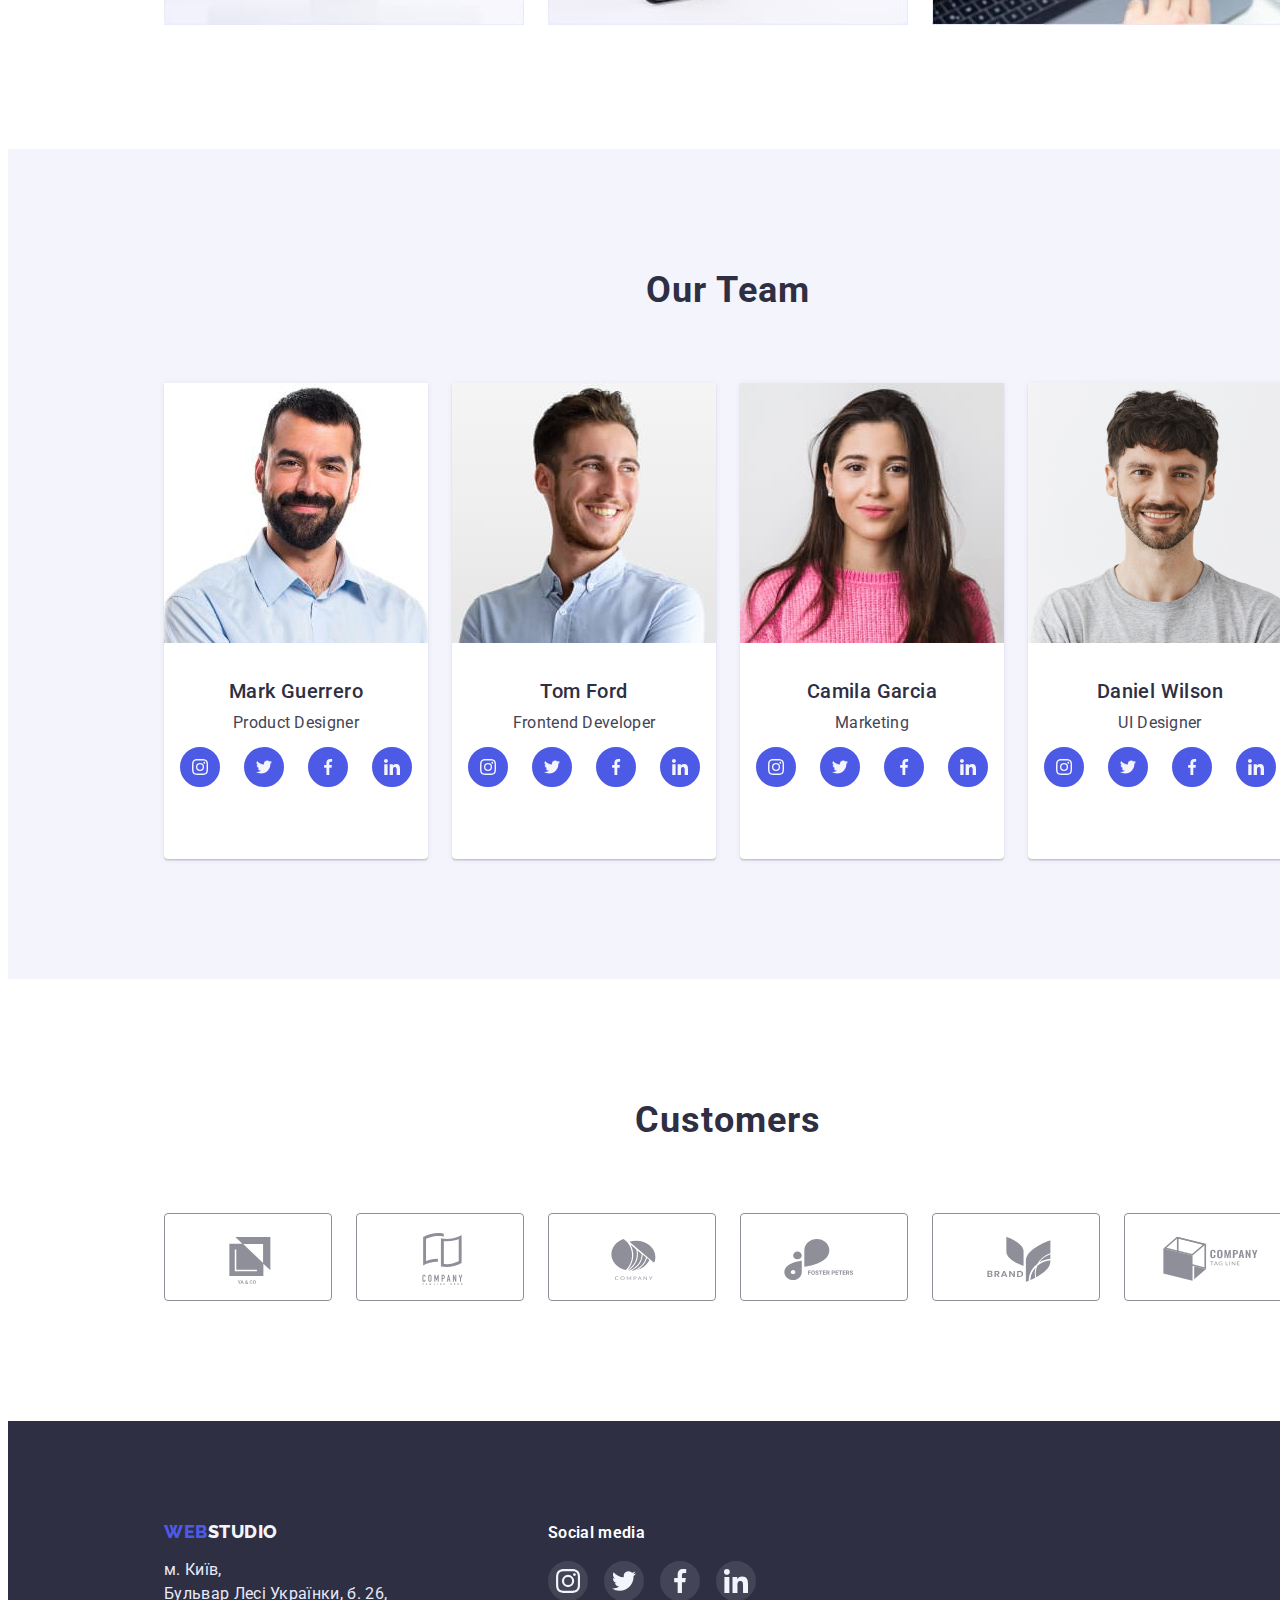
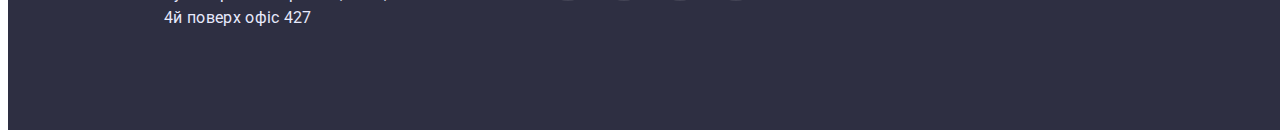
==== commit aec74792: "1" ====
--- a/index.html
+++ b/index.html
@@ -19,15 +19,24 @@
         <div class="container header-flex">
             <nav class="header-nav header-nav-flex">
                 <a class="logo" href="./index.html"><span class="accent">WEB</span>STUDIO</a>
-                <ul class="nav menunav">
-                    <li class=""><a href="./index.html">Studio</a></li>
-                    <li class=""><a href="./portfolio.html">Portfolio</a></li>
-                    <li class=""><a href="./contakts.html">Contakts</a></li>
+                <ul class="menunav">
+                    <li class="menunav-studio">
+                        <a class="nav activ" href="./index.html">Studio</a>
+                        <div class="nav-studio line activ"></div>
+                    </li>
+                    <li class="menunav-portfolio">
+                        <a class="nav" href="./portfolio.html">Portfolio</a>
+                        <div class="nav-portfolio line"></div>
+                    </li>
+                    <li class="menunav-contacts">
+                        <a class="nav" href="./contakts.html">Contacts</a>
+                        <div class="nav-contacts line"></div>
+                    </li>
                 </ul>
             </nav>            
             <!-- контактні дані -->
             <address class="contacts">
-                <a href="mailto:info@devstudio.com">info@devstudio.com</a>
+                <a class="contacts-mail" href="mailto:info@devstudio.com">info@devstudio.com</a>
                 <a href="tel:+11(000)111-11-11">+11 (000) 111-11-11</a>
             </address>
         </div>
@@ -46,28 +55,28 @@
             <ul class="main-flex">
                 <li>
                     <svg class="advantage-list">
-                        <use href="./images/symbol-defs.svg#icon-antenna1"
+                        <use href="./images/symbol-defs.svg#icon-antenna1"></use>
                     </svg>
                     <h3 class="advantage-title">Strategy</h3>
                     <p class="text">Our goal is to identify the business problem to walk away with the perfect and creative solution. </p>
                 </li>
                 <li>
                     <svg class="advantage-list">
-                        <use href="./images/symbol-defs.svg#icon-clock1"
+                        <use href="./images/symbol-defs.svg#icon-clock1"></use>
                     </svg>
                     <h3 class="advantage-title">Punctuality</h3>
                     <p class="text">Bring the key message to the brand's audience for the best price within the shortest possible time.</p>
                 </li>
                 <li>
                     <svg class="advantage-list">
-                        <use href="./images/symbol-defs.svg#icon-diagram1"
+                        <use href="./images/symbol-defs.svg#icon-diagram1"></use>
                     </svg>
                     <h3 class="advantage-title">Diligence</h3>
                     <p class="text">Research and confirm brands that present the strongest digital growth opportunities and minimize risk.</p>
                 </li>
                 <li>
                     <svg class="advantage-list">
-                        <use href="./images/symbol-defs.svg#icon-astronaut1"
+                        <use href="./images/symbol-defs.svg#icon-astronaut1"></use>
                     </svg>
         
                     <h3 class="advantage-title">Technologies</h3>
--- a/css/style.css
+++ b/css/style.css
@@ -42,7 +42,7 @@
 }
 .header {
     padding-top: 24px;
-    padding-bottom: 24px;
+    /* padding-bottom: 24px; */
     /* outline: 1px solid red; */
     background-color: var(--background-header);
 }
@@ -61,6 +61,38 @@
 .accent {
     color: var(--iris);
 }
+ .menunav .activ {
+    opacity: 1;
+    color: var(--ocean);
+}
+.menunav {
+    display: flex;
+    gap: 40px;
+}
+.menunav-studio,
+.menunav-portfolio,
+.menunav-contacts {
+    position: relative;
+    height: 52px;
+}
+.menunav-studio:hover .nav-studio {
+    opacity: 1;
+}
+.menunav-studio:hover .nav {
+    color: var(--ocean);
+}
+.menunav-portfolio:hover .nav-portfolio {
+    opacity: 1;
+}
+.menunav-portfolio:hover .nav {
+    color: var(--ocean);
+}
+.menunav-contacts:hover .nav-contacts {
+    opacity: 1;
+}
+.menunav-contacts:hover .nav {
+    color: var(--ocean);
+}
 .nav {
     padding: 0px;
     /* outline: 1px solid red; */
@@ -72,6 +104,27 @@
     font-size: 16px;
     line-height: 1.5;
     letter-spacing: 0.02em;
+    padding-bottom: 48px;
+}
+.line {
+    position: absolute;
+    height: 4px;
+    left: 0;
+    top: 48px;
+    
+    background: var(--ocean);
+    border-radius: 2px;
+    opacity: 0;
+    
+}
+.nav-studio {
+    width: 48px;
+}
+.nav-portfolio {
+    width: 66px;
+}
+.nav-contacts {
+    width: 67px;
 }
 .contacts {
     display: flex;
@@ -86,6 +139,9 @@
     font-size: 16px;
     line-height: 1.5;
     letter-spacing: 0.02em;
+}
+.contacts-mail:hover {
+    color: var(--ocean);
 }
 .hero {
     /* display: inline-block; */
@@ -133,6 +189,9 @@
     letter-spacing: 0.04em;
     font-style: normal;
     color: var(--background-header);
+}
+.hero-button:active {
+    background-color: var(--ocean);
 }
 .advantage {
     /* outline: 1px solid red; */
@@ -457,10 +516,7 @@
     /* align-items: flex-start; */
     padding: 0px;
 }
-.menunav {
-    display: flex;
-    gap: 40px;
-}
+
 .header-flex {
     display: flex;
     justify-content: space-between;
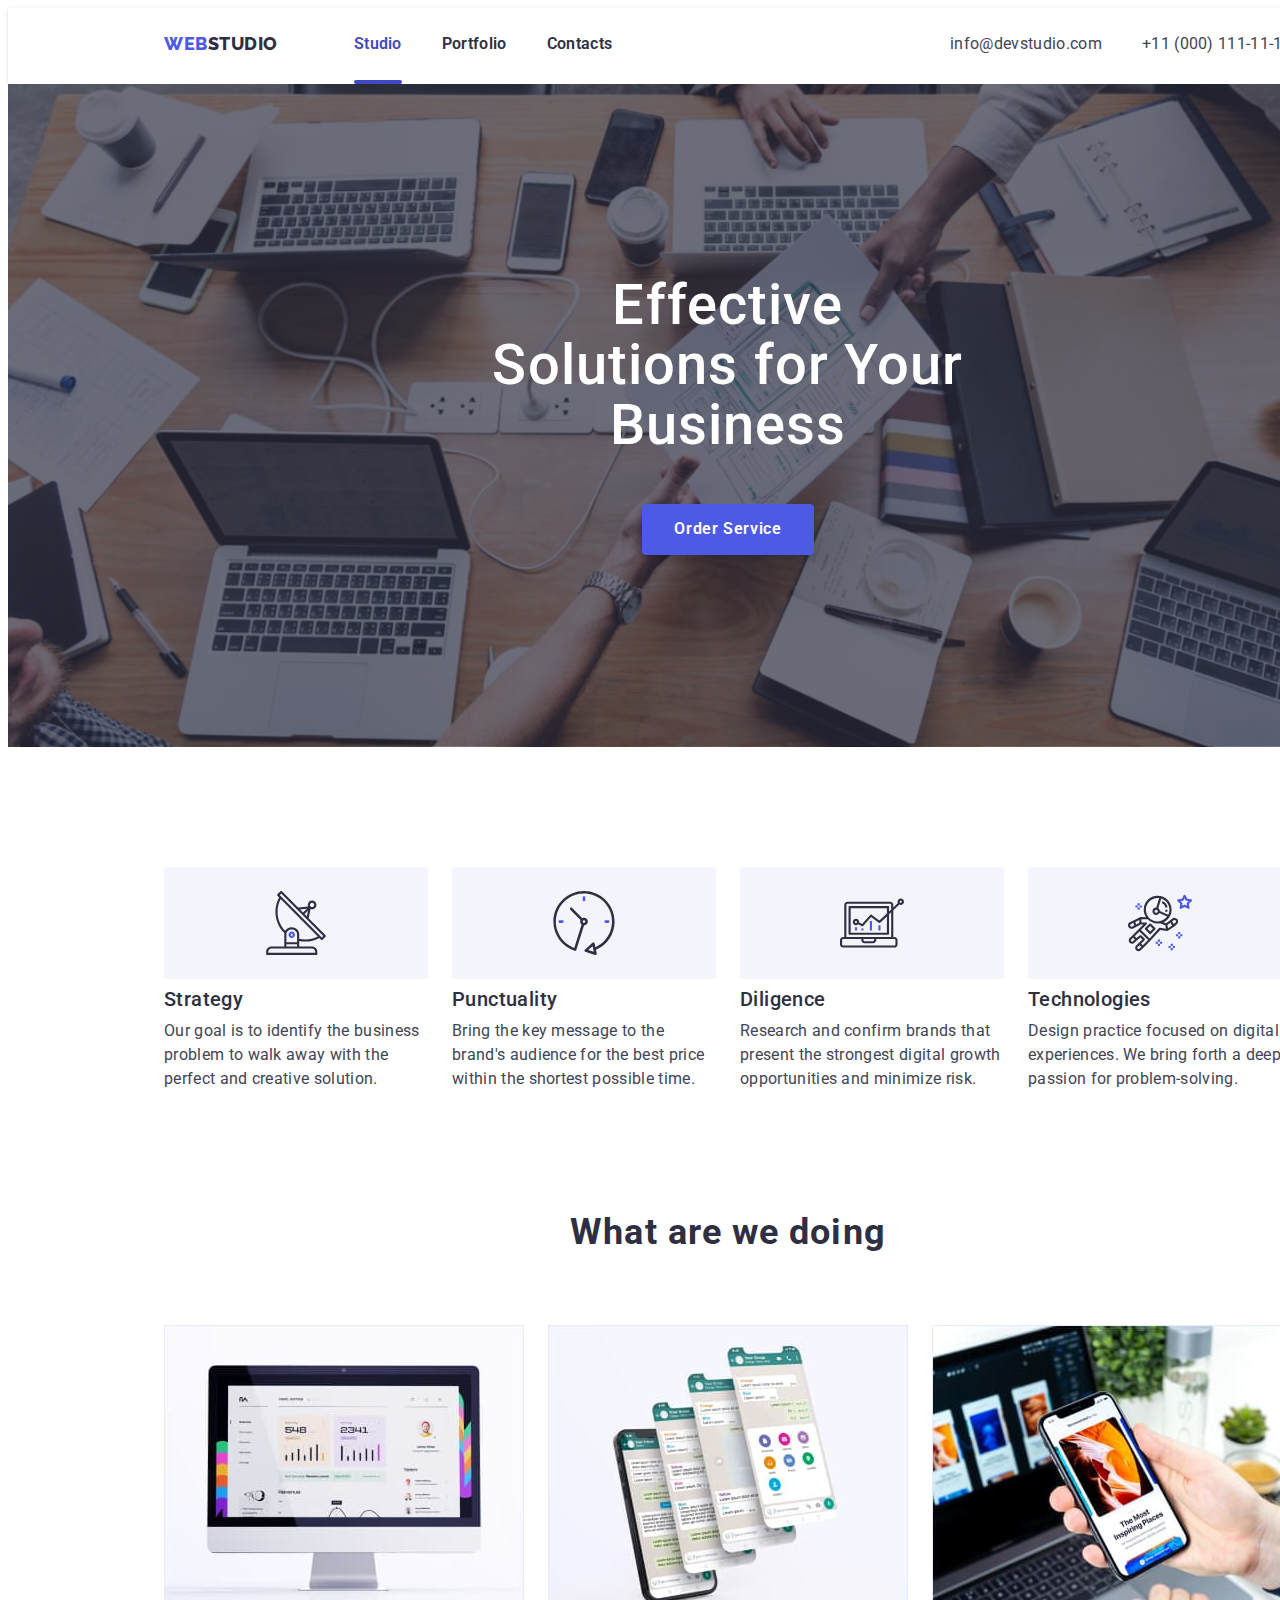
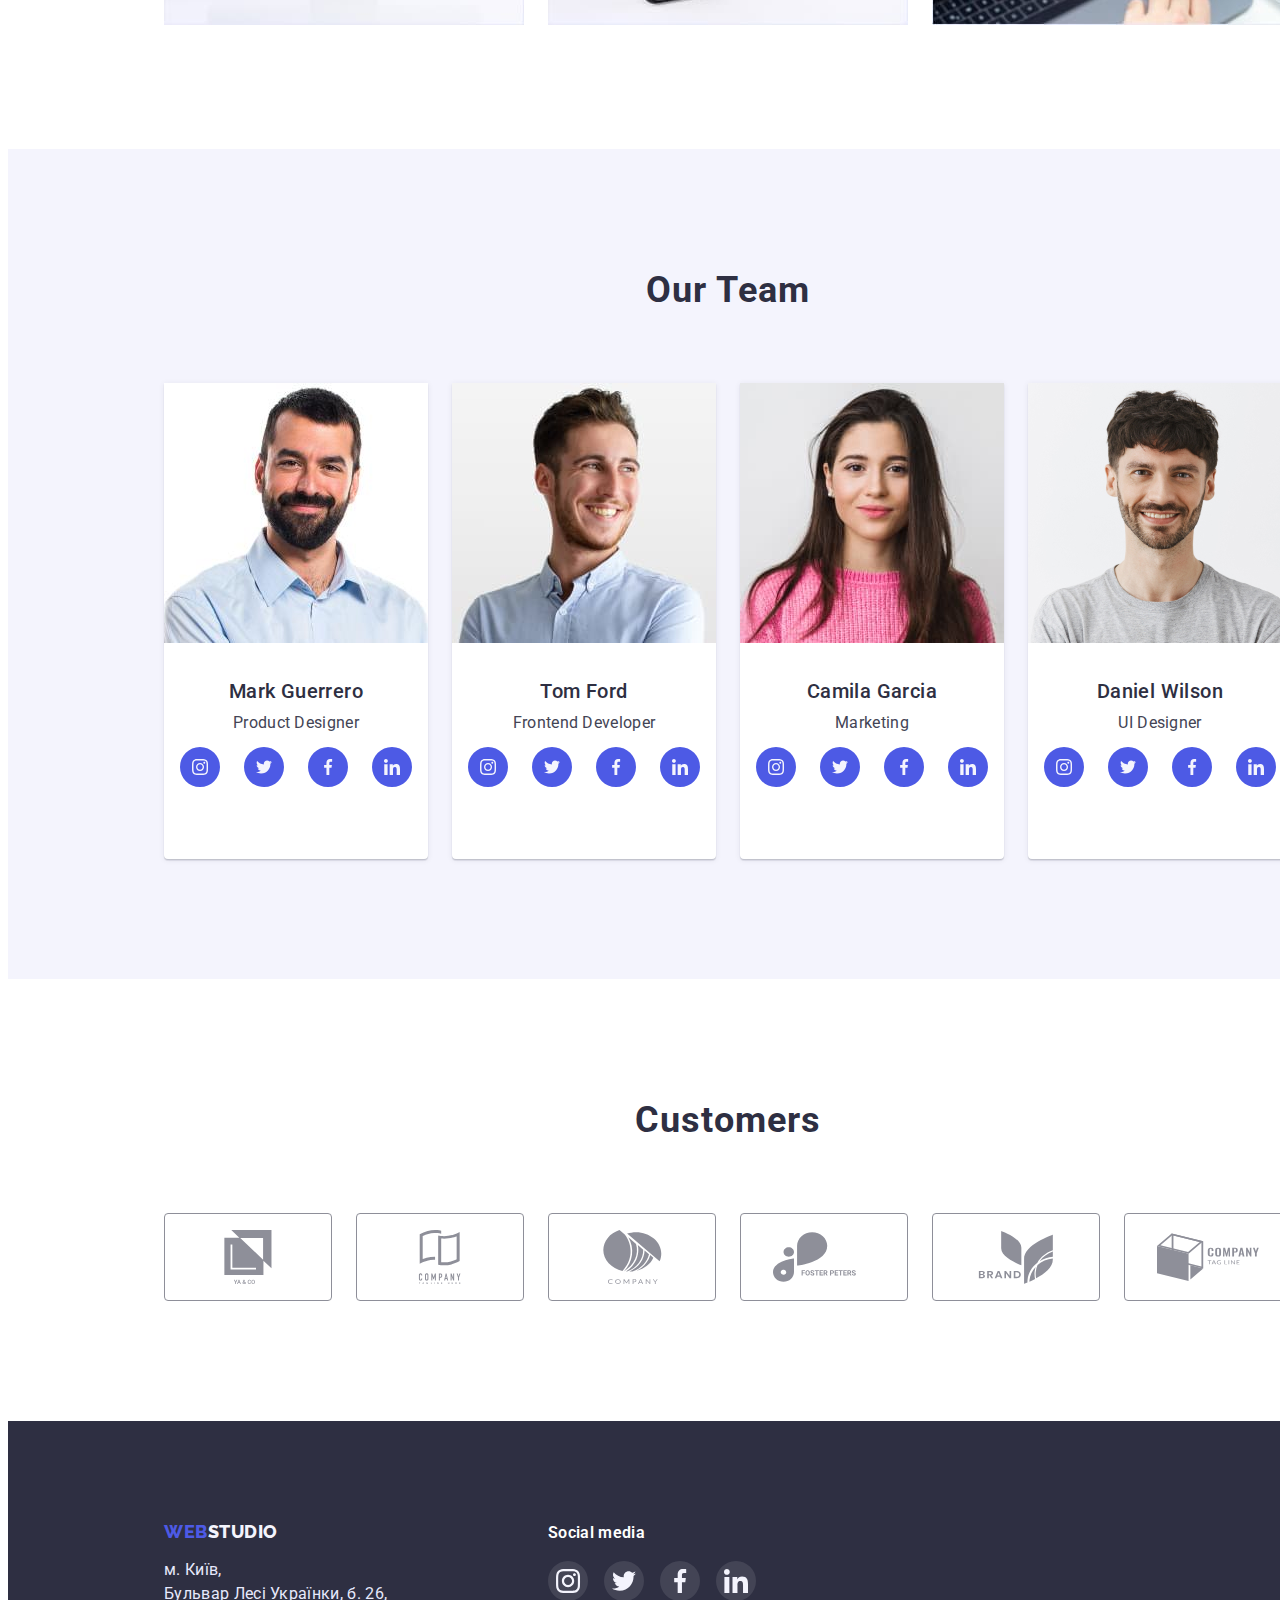
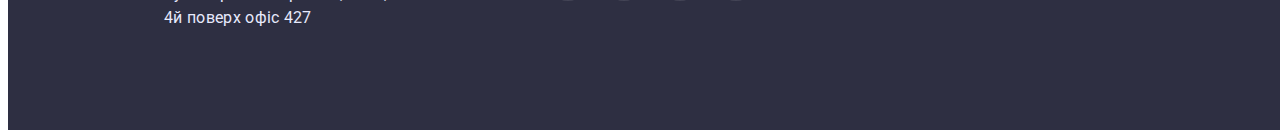
==== commit ba17f5d7: "1" ====
--- a/index.html
+++ b/index.html
@@ -55,28 +55,28 @@
             <ul class="main-flex">
                 <li>
                     <svg class="advantage-list">
-                        <use href="./images/symbol-defs.svg#icon-antenna1"></use>
+                        <use href="./images/sprite.svg#icon-antenna"></use>
                     </svg>
                     <h3 class="advantage-title">Strategy</h3>
                     <p class="text">Our goal is to identify the business problem to walk away with the perfect and creative solution. </p>
                 </li>
                 <li>
                     <svg class="advantage-list">
-                        <use href="./images/symbol-defs.svg#icon-clock1"></use>
+                        <use href="./images/sprite.svg#icon-clock"></use>
                     </svg>
                     <h3 class="advantage-title">Punctuality</h3>
                     <p class="text">Bring the key message to the brand's audience for the best price within the shortest possible time.</p>
                 </li>
                 <li>
                     <svg class="advantage-list">
-                        <use href="./images/symbol-defs.svg#icon-diagram1"></use>
+                        <use href="./images/sprite.svg#icon-diagram"></use>
                     </svg>
                     <h3 class="advantage-title">Diligence</h3>
                     <p class="text">Research and confirm brands that present the strongest digital growth opportunities and minimize risk.</p>
                 </li>
                 <li>
                     <svg class="advantage-list">
-                        <use href="./images/symbol-defs.svg#icon-astronaut1"></use>
+                        <use href="./images/sprite.svg#icon-astronaut"></use>
                     </svg>
         
                     <h3 class="advantage-title">Technologies</h3>
@@ -107,10 +107,26 @@
                         <h3 class="team-name">Mark Guerrero</h3>
                         <p class="text">Product Designer</p>
                         <ul class="team-nav">
-                            <li class="list"><a href=""><img src="./images/instagram-1.svg" alt="instagram"></a></li>
-                            <li class="list"><a href=""><img src="./images/twitter-1.svg" alt="twitter"></a></li>
-                            <li class="list"><a href=""><img src="./images/facebook-1.svg" alt="facebook"></a></li>
-                            <li class="list"><a href=""><img src="./images/linkedin-1.svg" alt="linkedin"></a></li>
+                            <li>
+                                <svg class="" width="40" height="40">
+                                <use href="./images/sprite.svg#icon-instagram"></use>
+                                </svg>
+                            </li>
+                            <li>
+                                <svg class="" width="40" height="40">
+                                <use href="./images/sprite.svg#icon-twitter"></use>
+                                </svg>
+                            </li>
+                            <li>
+                                <svg class="" width="40" height="40">
+                                <use href="./images/sprite.svg#icon-facebook"></use>
+                                </svg>
+                            </li>
+                            <li>
+                                <svg class="" width="40" height="40">
+                                <use href="./images/sprite.svg#icon-linkedin"></use>
+                                </svg>
+                            </li>
                         </ul>
                     </div>
                 </li>
@@ -120,10 +136,26 @@
                         <h3 class="team-name">Tom Ford</h3>
                         <p class="text">Frontend Developer</p>
                         <ul class="team-nav">
-                            <li class="list"><a href=""><img src="./images/instagram-1.svg" alt="instagram"></a></li>
-                            <li class="list"><a href=""><img src="./images/twitter-1.svg" alt="twitter"></a></li>
-                            <li class="list"><a href=""><img src="./images/facebook-1.svg" alt="facebook"></a></li>
-                            <li class="list"><a href=""><img src="./images/linkedin-1.svg" alt="linkedin"></a></li>
+                            <li>
+                                <svg class="" width="40" height="40">
+                                <use href="./images/sprite.svg#icon-instagram"></use>
+                                </svg>
+                            </li>
+                            <li>
+                                <svg class="" width="40" height="40">
+                                <use href="./images/sprite.svg#icon-twitter"></use>
+                                </svg>
+                            </li>
+                            <li>
+                                <svg class="" width="40" height="40">
+                                <use href="./images/sprite.svg#icon-facebook"></use>
+                                </svg>
+                            </li>
+                            <li>
+                                <svg class="" width="40" height="40">
+                                <use href="./images/sprite.svg#icon-linkedin"></use>
+                                </svg>
+                            </li>
                         </ul>
                     </div>
                 </li>
@@ -133,10 +165,26 @@
                         <h3 class="team-name">Camila Garcia</h3>
                         <p class="text">Marketing</p>
                         <ul class="team-nav">
-                            <li class="list"><a href=""><img src="./images/instagram-1.svg" alt="instagram"></a></li>
-                            <li class="list"><a href=""><img src="./images/twitter-1.svg" alt="twitter"></a></li>
-                            <li class="list"><a href=""><img src="./images/facebook-1.svg" alt="facebook"></a></li>
-                            <li class="list"><a href=""><img src="./images/linkedin-1.svg" alt="linkedin"></a></li>
+                            <li>
+                                <svg class="" width="40" height="40">
+                                <use href="./images/sprite.svg#icon-instagram"></use>
+                                </svg>
+                            </li>
+                            <li>
+                                <svg class="" width="40" height="40">
+                                <use href="./images/sprite.svg#icon-twitter"></use>
+                                </svg>
+                            </li>
+                            <li>
+                                <svg class="" width="40" height="40">
+                                <use href="./images/sprite.svg#icon-facebook"></use>
+                                </svg>
+                            </li>
+                            <li>
+                                <svg class="" width="40" height="40">
+                                <use href="./images/sprite.svg#icon-linkedin"></use>
+                                </svg>
+                            </li>
                         </ul>
                     </div>
                 </li>
@@ -146,10 +194,26 @@
                         <h3 class="team-name">Daniel Wilson</h3>
                         <p class="text">UI Designer</p>
                         <ul class="team-nav">
-                            <li class="list"><a href=""><img src="./images/instagram-1.svg" alt="instagram"></a></li>
-                            <li class="list"><a href=""><img src="./images/twitter-1.svg" alt="twitter"></a></li>
-                            <li class="list"><a href=""><img src="./images/facebook-1.svg" alt="facebook"></a></li>
-                            <li class="list"><a href=""><img src="./images/linkedin-1.svg" alt="linkedin"></a></li>
+                            <li>
+                                <svg class="" width="40" height="40">
+                                <use href="./images/sprite.svg#icon-instagram"></use>
+                                </svg>
+                            </li>
+                            <li>
+                                <svg class="" width="40" height="40">
+                                <use href="./images/sprite.svg#icon-twitter"></use>
+                                </svg>
+                            </li>
+                            <li>
+                                <svg class="" width="40" height="40">
+                                <use href="./images/sprite.svg#icon-facebook"></use>
+                                </svg>
+                            </li>
+                            <li>
+                                <svg class="" width="40" height="40">
+                                <use href="./images/sprite.svg#icon-linkedin"></use>
+                                </svg>
+                            </li>
                         </ul>
                     </div>
                 </li>
@@ -162,33 +226,33 @@
             <h2 class="title">Customers</h2>
             <ul class="clients-list main-flex">
                 <li class="clients-card">
-                    <svg class="clients-icon">
-                        <use href="./images/symbol-defs.svg#icon-Logo1"></use>
-                    </svg>
-                </li>
-                <li class="clients-card">
-                    <svg class="clients-icon">
-                        <use href="./images/symbol-defs.svg#icon-Logo2"></use>
-                    </svg>
-                </li>
-                <li class="clients-card">
-                    <svg class="clients-icon">
-                        <use href="./images/symbol-defs.svg#icon-Logo3"></use>
-                    </svg>
-                </li>
-                <li class="clients-card">
-                    <svg class="clients-icon">
-                        <use href="./images/symbol-defs.svg#icon-Logo4"></use>
-                    </svg>
-                </li>
-                <li class="clients-card">
-                    <svg class="clients-icon">
-                        <use href="./images/symbol-defs.svg#icon-Logo5"></use>
-                    </svg>
-                </li>
-                <li class="clients-card">
-                    <svg class="clients-icon">
-                        <use href="./images/symbol-defs.svg#icon-Logo6"></use>
+                    <svg class="clients-icon" width="" height="">
+                        <use  href="./images/sprite.svg#icon-client_1"></use>
+                    </svg>
+                </li>
+                <li class="clients-card">
+                    <svg class="clients-icon" width="" height="">
+                        <use  href="./images/sprite.svg#icon-client_2"></use>
+                    </svg>
+                </li>
+                <li class="clients-card">
+                    <svg class="clients-icon" width="" height="">
+                        <use  href="./images/sprite.svg#icon-client_3"></use>
+                    </svg>
+                </li>
+                <li class="clients-card">
+                    <svg class="clients-icon" width="" height="">
+                        <use  href="./images/sprite.svg#icon-client_4"></use>
+                    </svg>
+                </li>
+                <li class="clients-card">
+                    <svg class="clients-icon" width="" height="">
+                        <use  href="./images/sprite.svg#icon-client_5"></use>
+                    </svg>
+                </li>
+                <li class="clients-card">
+                    <svg class="clients-icon" width="" height="">
+                        <use  href="./images/sprite.svg#icon-client_6"></use>
                     </svg>
                 </li>
             </ul>
@@ -209,15 +273,36 @@
                   <div>
                     <h3 class="social">Social media</h3>
                     <ul class="footer-nav">
-                        <li><a href=""><img src="./images/instagram-2.svg" alt="instagram"></a></li>
-                        <li><a href=""><img src="./images/twitter-2.svg" alt="twitter"></a></li>
-                        <li><a href=""><img src="./images/facebook-2.svg" alt="facebook"></a></li>
-                        <li><a href=""><img src="./images/linkedin-2.svg" alt="linkedin"></a></li>
+                        <li>
+                            <a href=""><svg class="nav-social" width="40" height="40">
+                                <use href="./images/sprite.svg#icon-instagram_1"></use>
+                                </svg>
+                            </a>
+                        </li>
+                        <li>
+                            <a href=""><svg class="nav-social" width="40" height="40">
+                                <use href="./images/sprite.svg#icon-twitter_1"></use>
+                                </svg>
+                            </a>
+                        </li>
+                        <li>
+                            <a href=""><svg class="nav-social" width="40" height="40">
+                                <use href="./images/sprite.svg#icon-facebook_1"></use>
+                                </svg>
+                            </a>
+                        </li>
+                        <li>
+                            <a href=""><svg class="nav-social" width="40" height="40">
+                                <use href="./images/sprite.svg#icon-linkedin_1"></use>
+                                </svg>
+                            </a>
+                        </li>
                     </ul>
                   </div>
             </div>
         </footer>
     </div>
     
+    
 </body>
 </html>--- a/css/style.css
+++ b/css/style.css
@@ -42,9 +42,10 @@
 }
 .header {
     padding-top: 24px;
+    /* outline: 1px solid red; */
     /* padding-bottom: 24px; */
-    /* outline: 1px solid red; */
-    background-color: var(--background-header);
+    background: var(--background-header);
+    box-shadow: 0px 2px 1px rgba(46, 47, 66, 0.08), 0px 1px 1px rgba(46, 47, 66, 0.16), 0px 1px 6px rgba(46, 47, 66, 0.08);
 }
 .logo {
     /* outline: 1px solid red; */
@@ -75,22 +76,29 @@
     position: relative;
     height: 52px;
 }
-.menunav-studio:hover .nav-studio {
+.menunav-studio:hover .nav-studio,
+.menunav-studio:focus .nav-studio {
     opacity: 1;
 }
-.menunav-studio:hover .nav {
+.menunav-studio:hover .nav,
+.menunav-studio:focus .nav
+ {
     color: var(--ocean);
 }
-.menunav-portfolio:hover .nav-portfolio {
+.menunav-portfolio:hover .nav-portfolio,
+.menunav-portfolio:focus .nav-portfolio {
     opacity: 1;
 }
-.menunav-portfolio:hover .nav {
+.menunav-portfolio:hover .nav,
+.menunav-portfolio:focus .nav {
     color: var(--ocean);
 }
-.menunav-contacts:hover .nav-contacts {
+.menunav-contacts:hover .nav-contacts,
+.menunav-contacts:focus .nav-contacts {
     opacity: 1;
 }
-.menunav-contacts:hover .nav {
+.menunav-contacts:hover .nav,
+.menunav-contacts:focus .nav {
     color: var(--ocean);
 }
 .nav {
@@ -140,7 +148,8 @@
     line-height: 1.5;
     letter-spacing: 0.02em;
 }
-.contacts-mail:hover {
+.contacts-mail:hover,
+.contacts-mail:focus {
     color: var(--ocean);
 }
 .hero {
@@ -335,16 +344,18 @@
     width: 168px;
     height: 88px;
     /* outline: 1px solid red; */
+    fill: #8E8F99;
     border: 1px solid #8E8F99;
     border-radius: 4px;
     background-repeat: no-repeat;
     background-position: center;
     padding: 16px 32px;
-  } 
-  .clients-icon {
-    width: 104px;
-    height: 56px;
-  } 
+} 
+.clients-card:hover,
+.clients-card:focus {
+    fill: var(--ocean);
+    border-color: var(--ocean);
+}
 .footer {
     /* display: inline-block; */
     /* outline: 1px solid red; */
@@ -398,6 +409,15 @@
     margin-top: 16px;
     margin-bottom: 0px;
 }
+.nav-social {
+    fill: rgba(255, 255, 255, 0.1);
+}
+.nav-social:hover {
+    fill: #31D0AA;
+}
+.nav-social:focus {
+    fill: #31D0AA;
+}
 .footer-flex {
     display: flex;
     gap: 120px;
@@ -417,6 +437,7 @@
     /* outline: 1px solid red; */
     list-style: none;
 }
+.filters-all,
 .filters-marketing,
 .filters-design,
 .filters-app,
@@ -437,7 +458,16 @@
     border: 1px solid var(--CORNFLOWER);
     box-shadow: 0px 4px 4px rgba(0, 0, 0, 0.25);
 }
-.filters-all {
+.filters-all:hover,
+.filters-website:hover,
+.filters-app:hover,
+.filters-design:hover,
+.filters-marketing:hover,
+.filters-all:focus,
+.filters-website:focus,
+.filters-app:focus,
+.filters-design:focus,
+.filters-marketing:focus {
     /* outline: 1px solid red; */
     background: var(--ocean);
     box-shadow: 0px 3px 1px rgba(0, 0, 0, 0.1), 0px 2px 1px rgba(0, 0, 0, 0.08), 0px 2px 2px rgba(0, 0, 0, 0.12);
@@ -508,6 +538,37 @@
     margin-top: 8px;
     margin-bottom: 0px;
 }
+.projects-card div {
+    position: relative;
+}
+.projects-images-content {
+    display: block;
+    margin: 0;
+    padding: 40px 32px 164px;
+    font-family: 'Roboto';
+    font-style: normal;
+    font-weight: 400;
+    font-size: 16px;
+    line-height: 1.5;    
+    letter-spacing: 0.02em;
+    
+    color: var(--cloud);
+    
+    position: absolute;
+    width: 360px;
+    height: 300px;
+    left: 0px;
+    top: 0px;
+    
+    background-color: var(--iris);
+    background-blend-mode: soft-light;
+    mix-blend-mode: normal;
+    opacity: 0;
+}
+.projects-images-content:hover,
+.projects-images-content:focus {
+    opacity: 1;
+}
 .card-set {
     display: flex;
     justify-content: space-between;
@@ -527,3 +588,4 @@
     gap: 76px;
 
 }
+
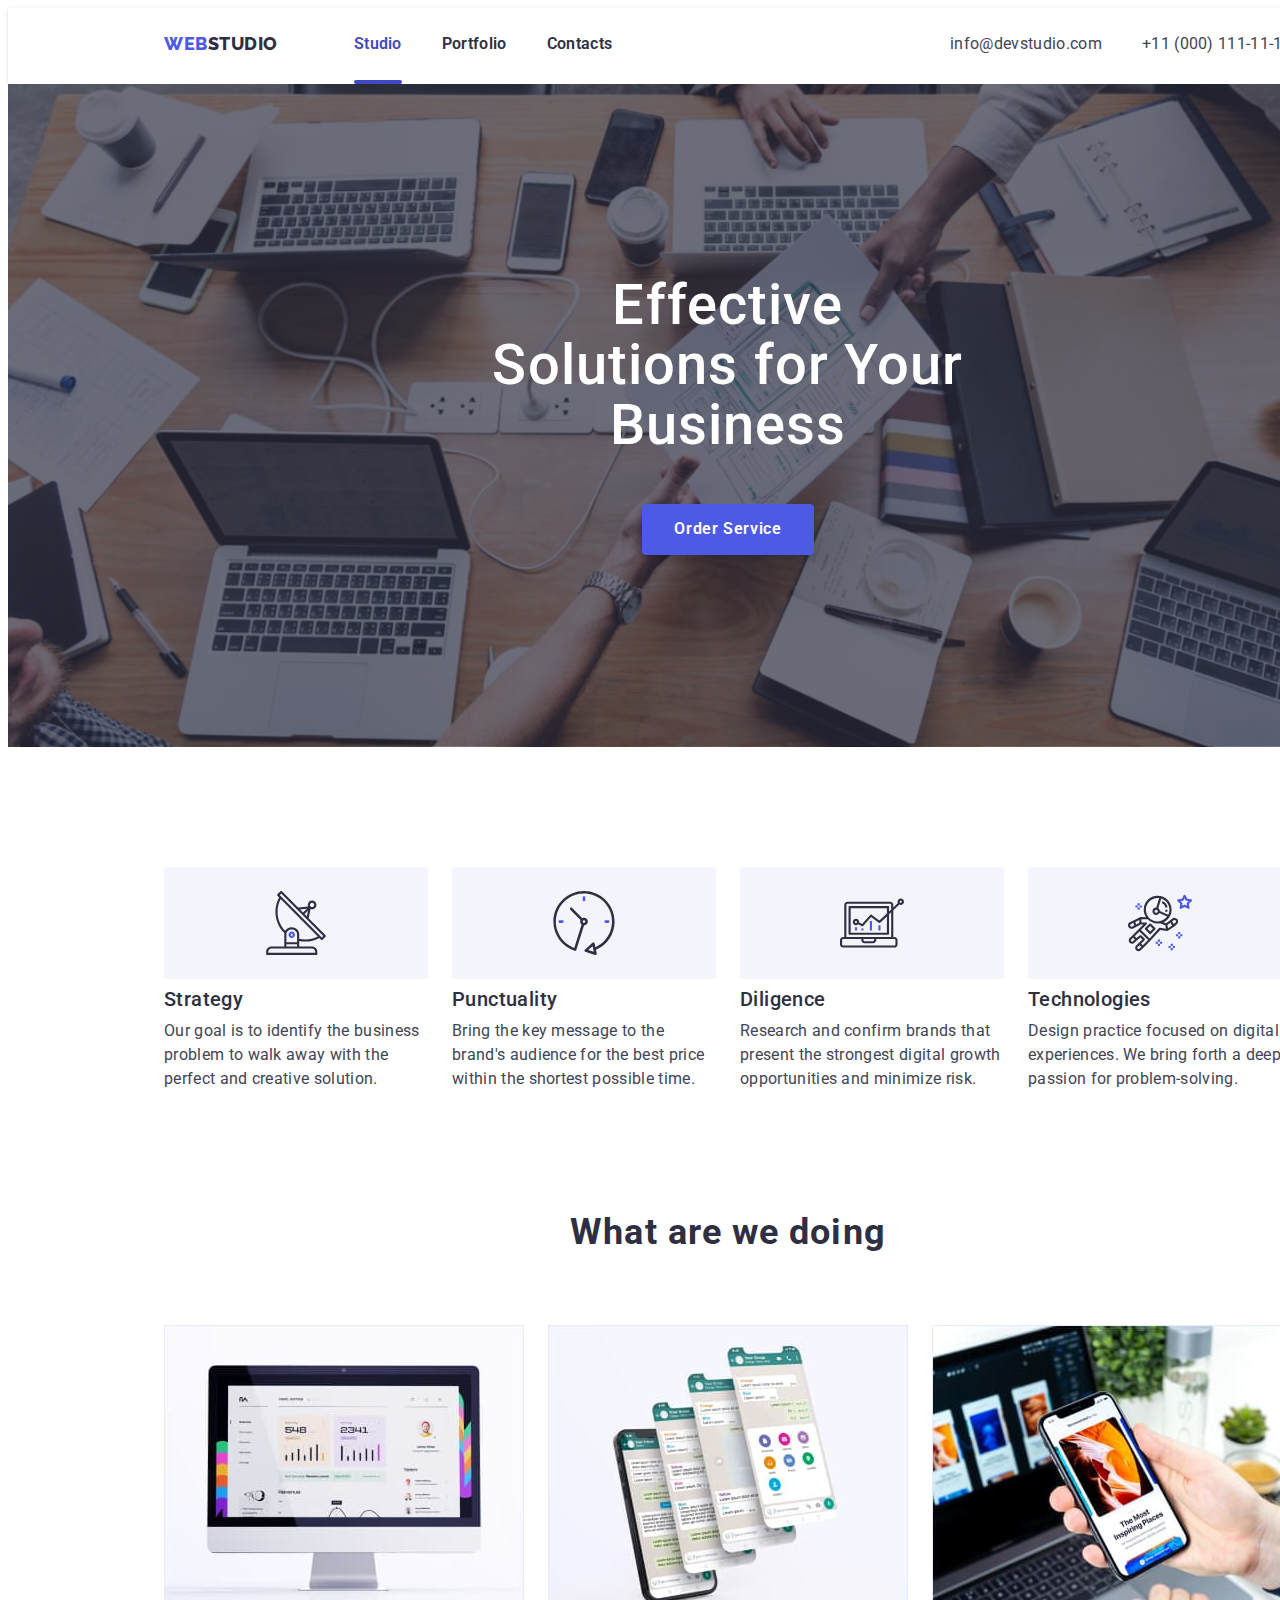
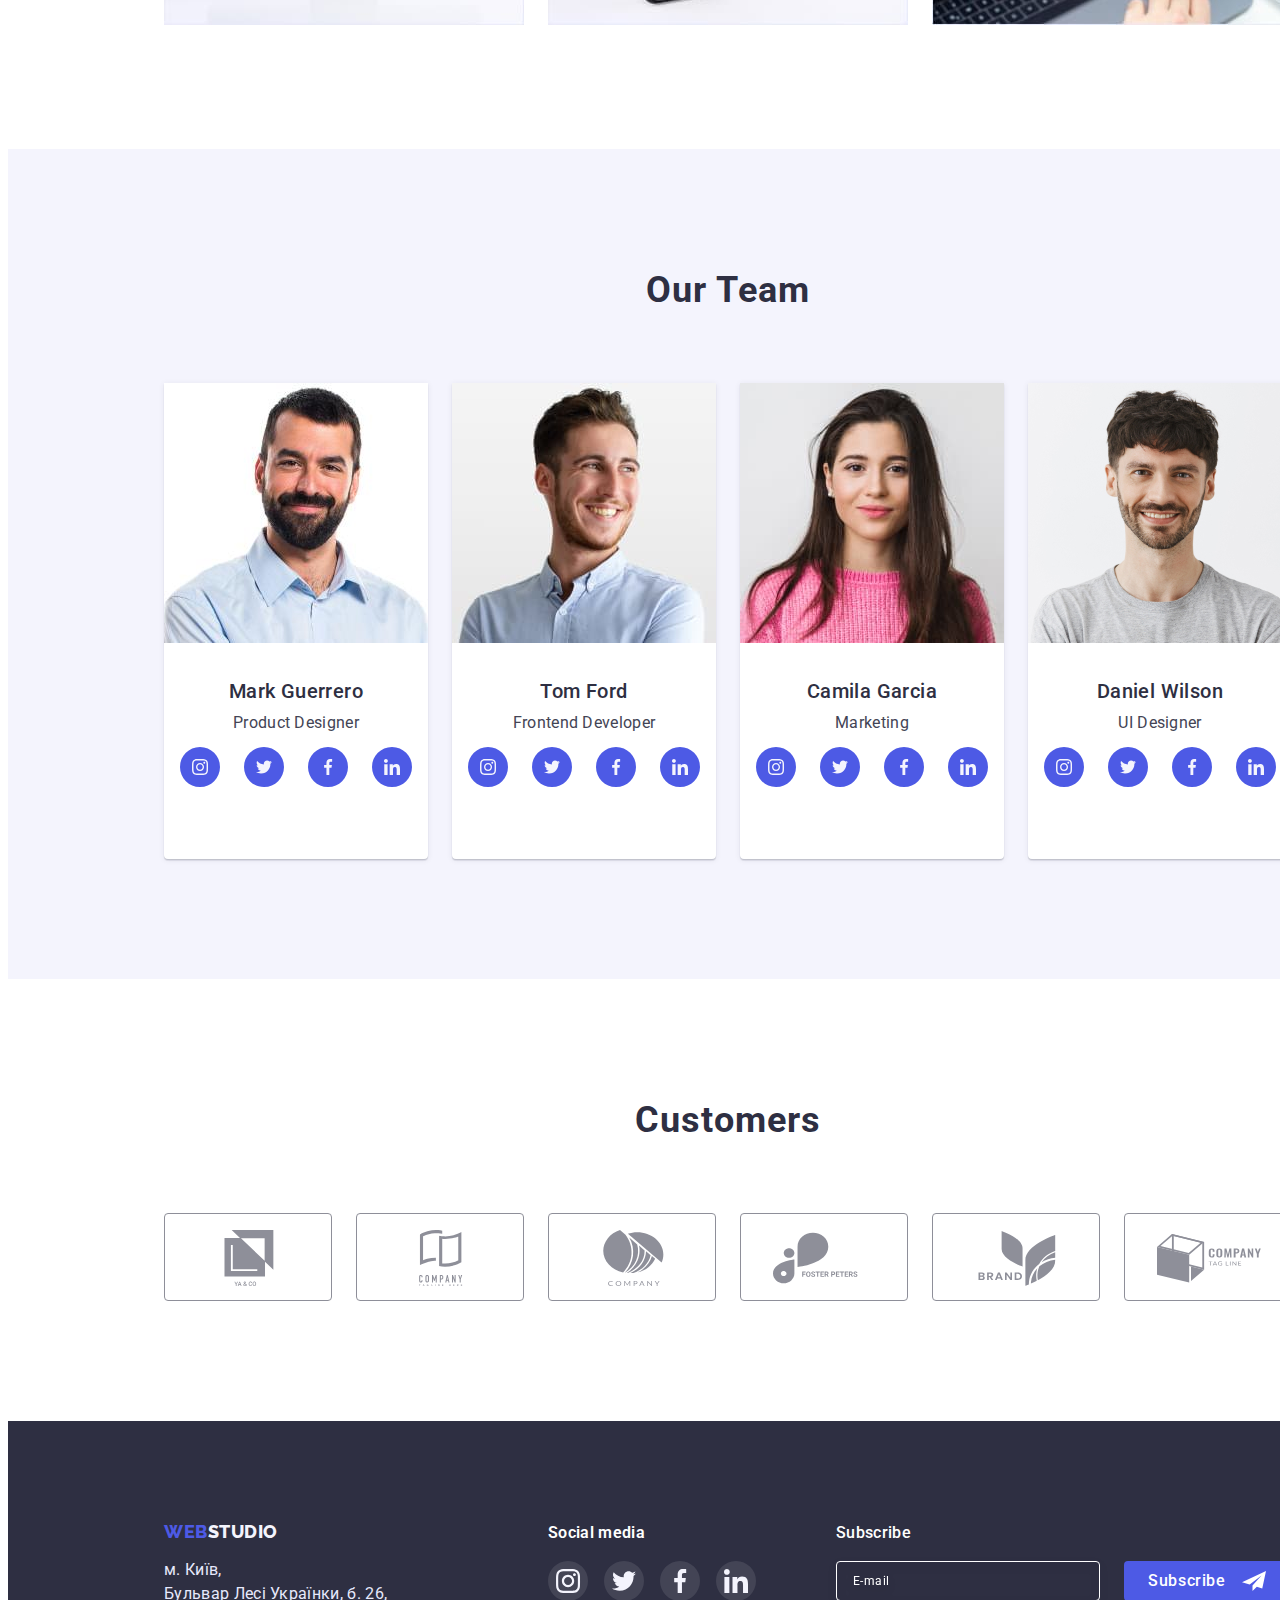
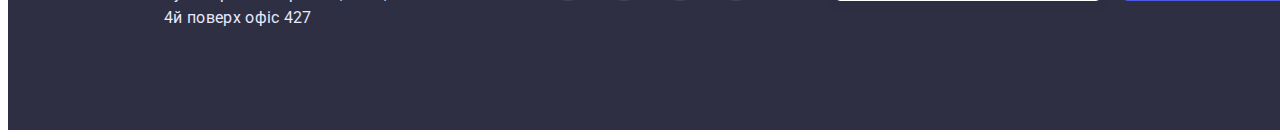
==== commit 2f992258: "1" ====
--- a/index.html
+++ b/index.html
@@ -226,32 +226,32 @@
             <h2 class="title">Customers</h2>
             <ul class="clients-list main-flex">
                 <li class="clients-card">
-                    <svg class="clients-icon" width="" height="">
+                    <svg class="clients-icon" width="104" height="56">
                         <use  href="./images/sprite.svg#icon-client_1"></use>
                     </svg>
                 </li>
                 <li class="clients-card">
-                    <svg class="clients-icon" width="" height="">
+                    <svg class="clients-icon" width="104" height="56">
                         <use  href="./images/sprite.svg#icon-client_2"></use>
                     </svg>
                 </li>
                 <li class="clients-card">
-                    <svg class="clients-icon" width="" height="">
+                    <svg class="clients-icon" width="104" height="56">
                         <use  href="./images/sprite.svg#icon-client_3"></use>
                     </svg>
                 </li>
                 <li class="clients-card">
-                    <svg class="clients-icon" width="" height="">
+                    <svg class="clients-icon" width="104" height="56">
                         <use  href="./images/sprite.svg#icon-client_4"></use>
                     </svg>
                 </li>
                 <li class="clients-card">
-                    <svg class="clients-icon" width="" height="">
+                    <svg class="clients-icon" width="104" height="56">
                         <use  href="./images/sprite.svg#icon-client_5"></use>
                     </svg>
                 </li>
                 <li class="clients-card">
-                    <svg class="clients-icon" width="" height="">
+                    <svg class="clients-icon" width="104" height="56">
                         <use  href="./images/sprite.svg#icon-client_6"></use>
                     </svg>
                 </li>
@@ -269,8 +269,7 @@
                     <!-- поштова адреса -->
                     <address class="address" lang="uk-ua">м. Київ,<br> Бульвар Лесі Українки, б. 26,<br> 4й поверх офіс 427</address>
                 </div>
-                
-                  <div>
+                <div class="soc">
                     <h3 class="social">Social media</h3>
                     <ul class="footer-nav">
                         <li>
@@ -298,11 +297,16 @@
                             </a>
                         </li>
                     </ul>
-                  </div>
+                </div>
+                <div class="sub">
+                    <h3 class="subscribe">Subscribe</h3>
+                    <div class="subscribe-flex">
+                        <a class="subscribe-button" href="">E-mail</a>
+                        <a class="subscribe-button-subscribe" href="">Subscribe</a>
+                    </div>
+                </div>
             </div>
         </footer>
     </div>
-    
-    
 </body>
 </html>--- a/css/style.css
+++ b/css/style.css
@@ -389,6 +389,9 @@
     color: var(--CORNFLOWER);
     margin-top: 16px;
 }
+.soc {
+    margin-left: 120px;
+}
 .social {
     /* outline: 1px solid red; */
     font-family: 'Roboto';
@@ -418,9 +421,72 @@
 .nav-social:focus {
     fill: #31D0AA;
 }
+.sub {
+    margin-left: 80px;
+}
+.subscribe {
+    font-family: 'Roboto';
+    font-style: normal;
+    font-weight: 500;
+    font-size: 16px;
+    line-height: 1.5;    
+    letter-spacing: 0.02em;
+        
+    color: var(--background-header);
+    margin: 0;
+}
+.subscribe-flex {
+    display: flex;
+    padding-top: 16px;
+    gap: 24px;
+}
+.subscribe-button {
+    /* display: block; */
+    font-style: normal;
+    font-family: 'Roboto';
+    font-weight: 400;
+    font-size: 12px;
+    line-height: 2;    
+    display: flex;
+    align-items: center;
+    letter-spacing: 0.04em;
+    
+    color: var(--background-header);
+    width: 264px;
+    height: 40px;
+    padding-left: 16px;
+    border: 1px solid var(--background-header);
+    filter: drop-shadow(0px 4px 4px rgba(0, 0, 0, 0.15));
+    border-radius: 4px;
+
+}
+.subscribe-button-subscribe {
+    font-family: 'Roboto';
+    font-style: normal;
+    font-weight: 500;
+    font-size: 16px;
+    line-height: 1.5;
+
+    display: flex;
+    align-items: center;
+    text-align: center;
+    letter-spacing: 0.04em;
+        
+    color: var(--background-header);
+    flex-direction: row;
+    justify-content: center;
+    padding: 8px 24px;
+    gap: 16px;
+    background: var(--iris);
+    border-radius: 4px;
+}
+.subscribe-button-subscribe::after {
+    content: url(/images/icon_send.svg);
+    width: 24px;
+    height: 20px;
+}
 .footer-flex {
     display: flex;
-    gap: 120px;
 }
 .filters {
     /* outline: 1px solid red; */
